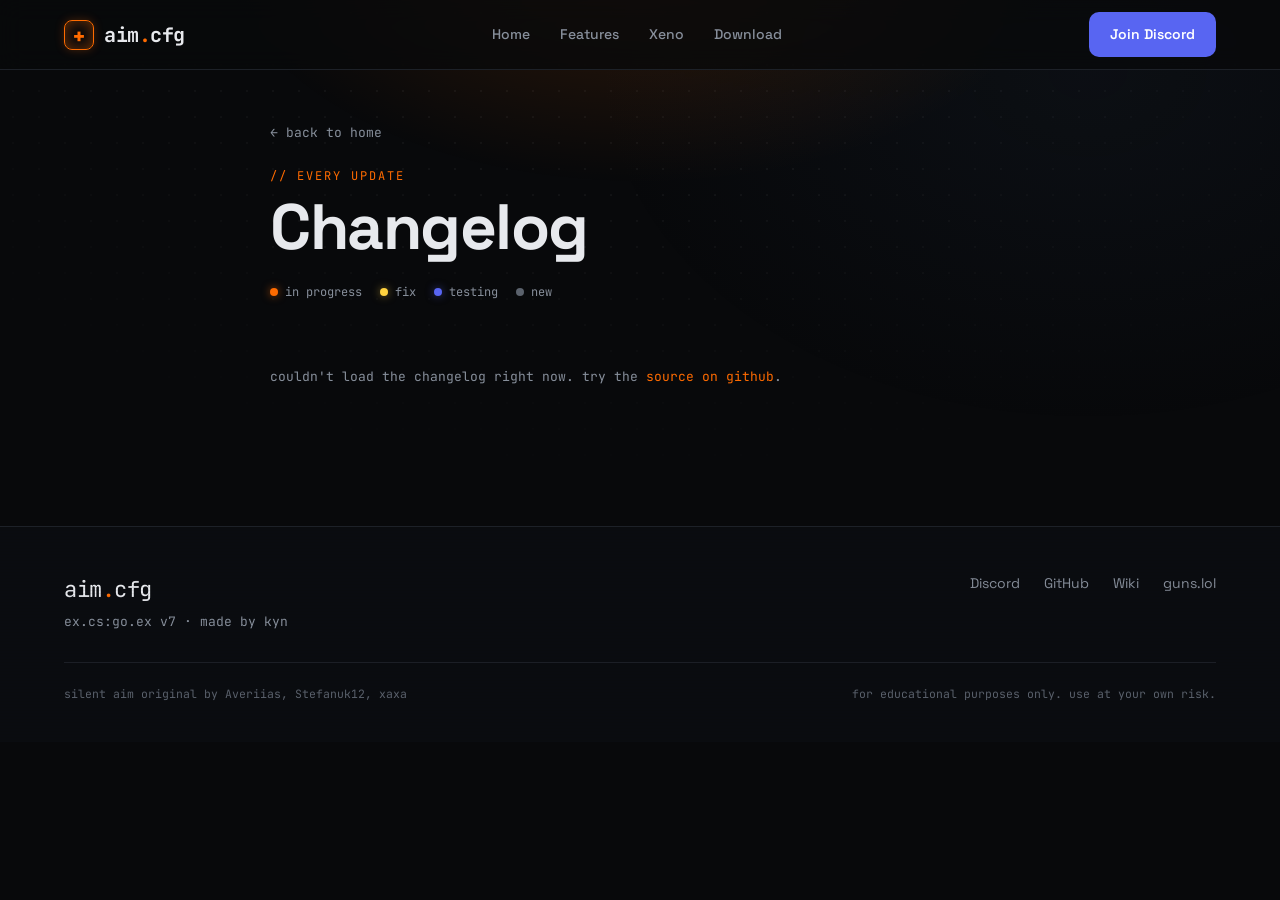
==== changelog.html @ 77efbaec "Add full changelog page pulling from changelog.json" ====
<!DOCTYPE html>
<html lang="en">
<head>
<meta charset="UTF-8">
<meta name="viewport" content="width=device-width, initial-scale=1.0">
<title>aim.cfg — changelog</title>
<meta name="description" content="Full changelog for aim.cfg.">
<link rel="preconnect" href="https://fonts.googleapis.com">
<link rel="preconnect" href="https://fonts.gstatic.com" crossorigin>
<link href="https://fonts.googleapis.com/css2?family=JetBrains+Mono:wght@400;500;700;800&family=Space+Grotesk:wght@500;600;700&display=swap" rel="stylesheet">
<link rel="stylesheet" href="styles.css">
</head>
<body>

<div class="bg-grid"></div>
<div class="bg-scan"></div>
<div class="bg-glow"></div>

<header class="nav scrolled" id="nav">
  <a class="brand" href="index.html">
    <span class="brand-mark">+</span>
    <span class="brand-name">aim<span class="dot">.</span>cfg</span>
  </a>
  <nav class="nav-links">
    <a href="index.html">Home</a>
    <a href="index.html#features">Features</a>
    <a href="index.html#xeno">Xeno</a>
    <a href="index.html#get">Download</a>
  </nav>
  <a class="btn btn-discord" href="https://discord.gg/pjfPGmzbN7" target="_blank" rel="noopener">Join Discord</a>
</header>

<main class="cl-main">
  <a class="cl-back" href="index.html">← back to home</a>
  <div class="sec-label">// every update</div>
  <h1 class="cl-title">Changelog</h1>
  <p class="cl-sub" id="cl-sub">loading...</p>

  <div class="cl-legend">
    <span><i class="d-wip"></i> in progress</span>
    <span><i class="d-fix"></i> fix</span>
    <span><i class="d-test"></i> testing</span>
    <span><i class="d-new"></i> new</span>
  </div>

  <div class="cl-timeline" id="cl-timeline">
    <div class="cl-empty">loading changelog...</div>
  </div>
</main>

<footer class="footer">
  <div class="foot-top">
    <div class="foot-brand">
      <span class="brand-name">aim<span class="dot">.</span>cfg</span>
      <p>ex.cs:go.ex v7 · made by kyn</p>
    </div>
    <div class="foot-links">
      <a href="https://discord.gg/pjfPGmzbN7" target="_blank" rel="noopener">Discord</a>
      <a href="https://github.com/binx-ux/aim.cfg" target="_blank" rel="noopener">GitHub</a>
      <a href="https://github.com/binx-ux/aim.cfg/wiki" target="_blank" rel="noopener">Wiki</a>
      <a href="https://guns.lol/kynvyr_" target="_blank" rel="noopener">guns.lol</a>
    </div>
  </div>
  <div class="foot-credits">
    <span>silent aim original by Averiias, Stefanuk12, xaxa</span>
    <span>for educational purposes only. use at your own risk.</span>
  </div>
</footer>

<script src="changelog.js"></script>
</body>
</html>
---- styles.css ----
/* ===== aim.cfg site — tactical dark ===== */
:root{
  --bg:#08090b;
  --bg2:#0c0e12;
  --card:#101318;
  --card2:#14181e;
  --line:#1d2128;
  --line2:#262b33;
  --txt:#e7e9ed;
  --mut:#878f9b;
  --mut2:#5b626d;
  --ember:#ff6b00;
  --ember-d:#c25400;
  --green:#4ade80;
  --blurple:#5865f2;
  --r:14px;
  --mono:'JetBrains Mono',ui-monospace,monospace;
  --disp:'Space Grotesk',system-ui,sans-serif;
}
*{box-sizing:border-box;margin:0;padding:0}
html{scroll-behavior:smooth}
body{
  background:var(--bg);color:var(--txt);
  font-family:var(--disp);line-height:1.5;
  overflow-x:hidden;-webkit-font-smoothing:antialiased;
}
a{color:inherit;text-decoration:none}

/* ===== backdrop ===== */
.bg-grid,.bg-scan,.bg-glow{position:fixed;inset:0;pointer-events:none;z-index:0}
.bg-grid{
  background-image:radial-gradient(rgba(255,255,255,.045) 1px,transparent 1px);
  background-size:26px 26px;
  mask-image:radial-gradient(ellipse 90% 70% at 50% 0%,#000 30%,transparent 80%);
}
.bg-scan{
  background:repeating-linear-gradient(0deg,rgba(0,0,0,.18) 0 1px,transparent 1px 3px);
  opacity:.35;mix-blend-mode:multiply;
}
.bg-glow{
  background:
    radial-gradient(600px 340px at 50% -6%,rgba(255,107,0,.16),transparent 70%),
    radial-gradient(700px 500px at 85% 8%,rgba(40,60,90,.12),transparent 70%);
}

/* ===== nav ===== */
.nav{
  position:fixed;top:0;left:0;right:0;z-index:50;
  display:flex;align-items:center;justify-content:space-between;
  padding:18px clamp(18px,5vw,64px);
  transition:background .3s,border-color .3s,padding .3s;
  border-bottom:1px solid transparent;
}
.nav.scrolled{
  background:rgba(8,9,11,.78);backdrop-filter:blur(12px);
  border-bottom:1px solid var(--line);padding-top:12px;padding-bottom:12px;
}
.brand{display:flex;align-items:center;gap:10px;font-weight:700;font-size:20px}
.brand-mark{
  font-family:var(--mono);color:var(--ember);font-weight:800;
  display:grid;place-items:center;width:30px;height:30px;
  border:1px solid var(--ember);border-radius:8px;
  box-shadow:0 0 14px rgba(255,107,0,.4) inset, 0 0 10px rgba(255,107,0,.25);
}
.brand-name{font-family:var(--mono);letter-spacing:-.5px}
.brand-name .dot{color:var(--ember)}
.nav-links{display:flex;gap:30px}
.nav-links a{
  font-size:14px;color:var(--mut);font-weight:500;position:relative;
  transition:color .2s;
}
.nav-links a:hover{color:var(--txt)}
.nav-links a::after{
  content:"";position:absolute;left:0;bottom:-6px;height:2px;width:0;
  background:var(--ember);transition:width .25s;
}
.nav-links a:hover::after{width:100%}

/* ===== buttons ===== */
.btn{
  display:inline-flex;align-items:center;gap:9px;
  font-family:var(--disp);font-weight:600;font-size:14px;
  padding:11px 20px;border-radius:10px;cursor:pointer;border:1px solid transparent;
  transition:transform .18s,box-shadow .25s,background .2s,border-color .2s;
}
.btn:active{transform:translateY(1px) scale(.99)}
.btn-discord{background:var(--blurple);color:#fff}
.btn-discord:hover{box-shadow:0 8px 26px rgba(88,101,242,.4);transform:translateY(-2px)}
.btn-primary{
  background:linear-gradient(180deg,#ff7d1a,var(--ember));color:#160a00;font-weight:700;
  box-shadow:0 6px 22px rgba(255,107,0,.28);
}
.btn-primary:hover{transform:translateY(-2px);box-shadow:0 12px 34px rgba(255,107,0,.45)}
.btn-primary .arr{transition:transform .2s}
.btn-primary:hover .arr{transform:translateX(4px)}
.btn-ghost{border:1px solid var(--line2);color:var(--txt);background:rgba(255,255,255,.02)}
.btn-ghost:hover{border-color:var(--ember);color:#fff;transform:translateY(-2px)}
.btn.big{padding:14px 26px;font-size:15px;width:fit-content}

/* ===== hero ===== */
main{position:relative;z-index:1}
.hero{
  min-height:92vh;display:flex;flex-direction:column;align-items:center;justify-content:center;
  text-align:center;padding:120px 20px 60px;
}
.hero-tag{
  font-family:var(--mono);font-size:13px;letter-spacing:3px;text-transform:uppercase;
  color:var(--mut);border:1px solid var(--line);border-radius:30px;padding:7px 16px;
  margin-bottom:26px;background:rgba(255,255,255,.02);
}
.hero-tag span{color:var(--ember)}
.hero-title{
  font-family:var(--mono);font-weight:800;
  font-size:clamp(64px,12vw,168px);line-height:.9;letter-spacing:-4px;
  text-shadow:0 0 60px rgba(0,0,0,.6);
}
.crosshair-dot{
  color:var(--ember);position:relative;display:inline-block;
  text-shadow:0 0 24px rgba(255,107,0,.8);animation:pulse 2.4s ease-in-out infinite;
}
@keyframes pulse{0%,100%{opacity:1}50%{opacity:.55}}
.hero-sub{
  max-width:560px;margin:24px auto 0;color:var(--mut);font-size:17px;
}
.chips{display:flex;flex-wrap:wrap;gap:9px;justify-content:center;margin-top:26px}
.chip{
  font-family:var(--mono);font-size:12px;color:var(--mut);
  border:1px solid var(--line);border-radius:7px;padding:6px 12px;background:rgba(255,255,255,.02);
  transition:.2s;
}
.chip:hover{border-color:var(--ember);color:var(--txt);transform:translateY(-2px)}
.hero-actions{display:flex;gap:14px;margin-top:36px;flex-wrap:wrap;justify-content:center}

.stats{display:flex;align-items:center;gap:28px;margin-top:54px;flex-wrap:wrap;justify-content:center}
.stat{display:flex;flex-direction:column;align-items:center;gap:3px}
.stat b{font-family:var(--mono);font-size:28px;font-weight:800;color:var(--txt)}
.stat span{font-size:12px;color:var(--mut2);text-transform:uppercase;letter-spacing:1.5px}
.stat.live b{color:var(--green);display:flex;align-items:center;gap:8px;font-size:20px;text-transform:uppercase}
.stat.live i{width:9px;height:9px;border-radius:50%;background:var(--green);box-shadow:0 0 10px var(--green);animation:blink 1.6s infinite}
@keyframes blink{0%,100%{opacity:1}50%{opacity:.3}}
.divider{width:1px;height:34px;background:var(--line2)}

/* ===== panel (xeno-like) ===== */
.panel-wrap{padding:20px clamp(16px,5vw,64px) 60px}
.panel{
  max-width:1180px;margin:0 auto;display:grid;grid-template-columns:1.7fr 1fr;gap:0;
  background:linear-gradient(180deg,var(--card),#0c0f14);
  border:1px solid var(--line);border-radius:20px;overflow:hidden;
  box-shadow:0 30px 80px -30px rgba(0,0,0,.8);
}
.panel-main{padding:clamp(22px,3vw,40px);min-width:0}
.panel-side{min-width:0}
.panel-head{display:flex;align-items:center;gap:16px;margin-bottom:30px}
.logo-orb{
  width:60px;height:60px;border-radius:50%;display:grid;place-items:center;
  background:radial-gradient(circle at 35% 30%,#1a1f27,#0a0c10);
  border:1px solid var(--line2);font-family:var(--mono);color:var(--ember);font-size:26px;font-weight:800;
  box-shadow:0 0 20px rgba(255,107,0,.18);
}
.panel-head h2{font-family:var(--mono);font-size:26px;letter-spacing:-1px}
.panel-head .ver{color:var(--ember);font-size:18px}
.release{font-family:var(--mono);font-size:12px;color:var(--mut2);text-transform:uppercase;letter-spacing:1px;margin-top:2px}

.feat-row{display:grid;grid-template-columns:repeat(3,1fr);gap:12px;margin-bottom:26px}
.feat{background:var(--card2);border:1px solid var(--line);border-radius:12px;padding:18px;transition:.22s;min-width:0}
.feat:hover{transform:translateY(-3px);border-color:var(--line2);background:#171b22}
.feat-ico{font-size:22px;color:var(--ember);margin-bottom:10px}
.feat h3{font-size:15px;margin-bottom:4px}
.feat p{font-size:12.5px;color:var(--mut);font-family:var(--mono)}

.loaders{display:flex;flex-direction:column;gap:14px;margin-bottom:24px}
.loader-label{font-family:var(--mono);font-size:12px;color:var(--mut);margin-bottom:7px;text-transform:uppercase;letter-spacing:.5px}
.loader-label span{color:var(--green);font-weight:700}
.loader-label .warn{color:var(--ember)}
.code{
  display:flex;align-items:center;gap:10px;background:#070809;border:1px solid var(--line);
  border-radius:10px;padding:12px 12px 12px 14px;
}
.code code{
  font-family:var(--mono);font-size:12.5px;color:#c8d0da;white-space:nowrap;overflow:hidden;
  text-overflow:ellipsis;flex:1;min-width:0;
}
.copy{
  font-family:var(--mono);font-size:12px;font-weight:700;cursor:pointer;
  background:var(--card2);color:var(--txt);border:1px solid var(--line2);
  border-radius:7px;padding:7px 13px;transition:.18s;flex-shrink:0;
}
.copy:hover{border-color:var(--ember);color:var(--ember)}
.copy.done{background:var(--ember);color:#160a00;border-color:var(--ember)}

/* updates side */
.panel-side{background:#0a0c10;border-left:1px solid var(--line);padding:clamp(22px,3vw,32px) 22px;display:flex;flex-direction:column}
.side-head{font-family:var(--mono);font-size:14px;font-weight:700;display:flex;align-items:center;gap:8px;margin-bottom:18px}
.side-head .spark{color:var(--ember)}
.side-ver{margin-left:auto;font-style:normal;font-family:var(--mono);font-size:11px;font-weight:700;
  color:var(--ember);border:1px solid rgba(255,107,0,.4);border-radius:6px;padding:2px 8px}
.updates{display:flex;flex-direction:column;gap:9px;overflow-y:auto;max-height:380px;padding-right:6px}
.updates::-webkit-scrollbar{width:5px}
.updates::-webkit-scrollbar-thumb{background:var(--line2);border-radius:3px}
.update{
  font-family:var(--mono);font-size:12.5px;color:var(--mut);
  background:var(--card2);border:1px solid var(--line);border-radius:9px;
  padding:12px 13px;display:flex;align-items:flex-start;gap:9px;transition:.2s;
}
.update:hover{border-color:var(--line2);color:var(--txt);transform:translateX(3px)}
.update i{width:7px;height:7px;border-radius:50%;background:var(--mut2);margin-top:5px;flex-shrink:0}
.update.wip i{background:var(--ember);box-shadow:0 0 8px rgba(255,107,0,.6)}
.update.fix i{background:#ffd23f;box-shadow:0 0 8px rgba(255,210,63,.5)}
.update.test i{background:var(--blurple);box-shadow:0 0 8px rgba(88,101,242,.5)}

/* ===== sections ===== */
.section{max-width:1180px;margin:0 auto;padding:70px clamp(16px,5vw,64px)}
.sec-label{font-family:var(--mono);font-size:12px;color:var(--ember);text-transform:uppercase;letter-spacing:2px;margin-bottom:10px}
.sec-title{font-size:clamp(30px,5vw,46px);font-weight:700;letter-spacing:-1px;margin-bottom:34px}

.grid{display:grid;grid-template-columns:repeat(3,1fr);gap:14px}
.card{
  background:var(--card);border:1px solid var(--line);border-radius:var(--r);padding:24px;
  transition:transform .25s,border-color .25s,background .25s;position:relative;overflow:hidden;
}
.card::before{
  content:"";position:absolute;inset:0;
  background:radial-gradient(220px 120px at var(--mx,50%) var(--my,0%),rgba(255,107,0,.1),transparent 70%);
  opacity:0;transition:opacity .3s;
}
.card:hover::before{opacity:1}
.card:hover{transform:translateY(-5px);border-color:var(--line2);background:var(--card2)}
.card h3{font-family:var(--mono);font-size:17px;margin-bottom:8px;display:flex;align-items:center;gap:8px}
.card p{font-size:14px;color:var(--mut)}
.badge{font-family:var(--mono);font-size:10px;color:var(--ember);border:1px solid var(--ember);border-radius:5px;padding:2px 7px;letter-spacing:1px}

/* games table */
.table{border:1px solid var(--line);border-radius:var(--r);overflow:hidden;background:var(--card)}
.trow{display:grid;grid-template-columns:1.4fr .8fr 1.3fr;gap:14px;padding:16px 22px;border-bottom:1px solid var(--line);font-size:14px;align-items:center;transition:background .2s}
.trow:last-child{border-bottom:none}
.trow:not(.thead):hover{background:var(--card2)}
.thead{font-family:var(--mono);font-size:12px;text-transform:uppercase;letter-spacing:1px;color:var(--mut2);background:#0a0c10}
.tag-in,.tag-ext{font-family:var(--mono);font-size:11px;padding:4px 9px;border-radius:6px;width:fit-content}
.tag-in{background:rgba(74,222,128,.1);color:var(--green);border:1px solid rgba(74,222,128,.25)}
.tag-ext{background:rgba(255,107,0,.1);color:var(--ember);border:1px solid rgba(255,107,0,.25)}
.trow span:last-child{color:var(--mut);font-family:var(--mono);font-size:12.5px}

/* executors */
.exec-grid{display:grid;grid-template-columns:repeat(2,1fr);gap:12px}
.exec{
  display:grid;grid-template-columns:120px 1fr 56px;align-items:center;gap:16px;
  background:var(--card);border:1px solid var(--line);border-radius:11px;padding:15px 20px;transition:.22s;
}
.exec:hover{border-color:var(--line2);transform:translateY(-2px)}
.exec b{font-family:var(--mono);font-size:14px}
.exec .bar{height:6px;background:#0a0c10;border-radius:4px;overflow:hidden;border:1px solid var(--line)}
.exec .bar i{display:block;height:100%;width:0;background:linear-gradient(90deg,var(--ember-d),var(--ember));border-radius:4px;transition:width 1s cubic-bezier(.2,.8,.2,1)}
.exec.in-view .bar i{width:var(--w)}
.exec em{font-family:var(--mono);font-size:12px;color:var(--mut);text-align:right;font-style:normal}
.exec.dead b,.exec.dead em{color:#e06b6b}
.exec.dead .bar i{background:#7a2c2c}
/* xeno download card */
.xeno-card{
  position:relative;overflow:hidden;
  background:linear-gradient(180deg,var(--card),#0b0d11);
  border:1px solid var(--line);border-radius:20px;padding:clamp(24px,3vw,40px);
  box-shadow:0 30px 80px -30px rgba(0,0,0,.8);
}
.xeno-glow{position:absolute;top:-40%;right:-10%;width:480px;height:480px;
  background:radial-gradient(circle,rgba(255,107,0,.12),transparent 65%);pointer-events:none}
.xeno-top{display:flex;align-items:center;gap:22px;position:relative}
.xeno-orb{
  width:74px;height:74px;flex-shrink:0;border-radius:50%;display:grid;place-items:center;color:var(--ember);
  background:radial-gradient(circle at 35% 30%,#1a1f27,#0a0c10);border:1px solid var(--line2);
  box-shadow:0 0 26px rgba(255,107,0,.22);
}
.xeno-head{flex:1;min-width:0}
.xeno-head h3{font-family:var(--mono);font-size:24px;letter-spacing:-.5px}
.xeno-ver{color:var(--ember)}
.xeno-rel{font-family:var(--mono);font-size:11.5px;color:var(--mut2);text-transform:uppercase;letter-spacing:1px;margin:3px 0 8px}
.xeno-head p{color:var(--mut);font-size:14px;max-width:460px}
.xeno-size{text-align:right;flex-shrink:0}
.xeno-size b{display:block;font-family:var(--mono);font-size:20px;color:var(--txt)}
.xeno-size span{font-family:var(--mono);font-size:11px;color:var(--mut2);text-transform:uppercase;letter-spacing:1px}

.xeno-feats{display:grid;grid-template-columns:repeat(3,1fr);gap:12px;margin:26px 0;position:relative}
.xf{display:flex;align-items:center;gap:12px;background:var(--card2);border:1px solid var(--line);border-radius:12px;padding:15px 16px;transition:.2s}
.xf:hover{border-color:var(--line2);transform:translateY(-2px)}
.xf-ico{font-size:20px;color:var(--ember)}
.xf b{font-size:14px;font-family:var(--mono)}
.xf em{display:block;font-style:normal;font-size:12px;color:var(--mut);margin-top:2px}

.xeno-actions{display:flex;gap:12px;flex-wrap:wrap;position:relative}
.xeno-disc{margin-top:18px;font-family:var(--mono);font-size:11.5px;color:var(--mut2);position:relative}

@media(max-width:720px){
  .xeno-top{flex-wrap:wrap}
  .xeno-size{text-align:left}
  .xeno-feats{grid-template-columns:1fr}
}

/* guns.lol card */
.gl-card{
  display:block;max-width:520px;margin:0 auto;position:relative;overflow:hidden;
  background:linear-gradient(180deg,var(--card),#0b0d11);border:1px solid var(--line);
  border-radius:20px;transition:transform .3s,border-color .3s,box-shadow .3s;
  box-shadow:0 24px 60px -28px rgba(0,0,0,.8);
}
.gl-card:hover{transform:translateY(-5px);border-color:var(--line2);box-shadow:0 34px 80px -28px rgba(255,107,0,.25)}
.gl-banner{height:150px;position:relative;overflow:hidden;background:linear-gradient(180deg,#15171d,#0d0f13)}
.gl-video{position:absolute;inset:0;width:100%;height:100%;object-fit:cover;display:block}
.gl-banner-fade{position:absolute;inset:0;background:linear-gradient(180deg,rgba(11,13,17,.05) 40%,rgba(11,13,17,.55) 80%,#0b0d11 100%)}
.gl-body{padding:0 26px 26px;position:relative}
.gl-avatar{
  width:92px;height:92px;border-radius:50%;margin-top:-46px;position:relative;
  border:3px solid #0b0d11;background:#0b0d11;overflow:hidden;
}
.gl-avatar img{width:100%;height:100%;object-fit:cover;display:block}
.gl-avatar-fallback{
  display:none;width:100%;height:100%;place-items:center;
  font-family:var(--mono);font-weight:800;font-size:40px;color:var(--ember);
  background:radial-gradient(circle at 35% 30%,#1a1f27,#0a0c10);
}
.gl-name{display:flex;align-items:baseline;gap:10px;margin-top:14px;flex-wrap:wrap}
.gl-name h3{font-size:24px;font-family:var(--mono);letter-spacing:-.5px}
.gl-handle{font-family:var(--mono);font-size:13px;color:var(--ember)}
.gl-bio{color:var(--mut);font-size:14px;margin-top:8px}
.gl-socials{display:flex;flex-wrap:wrap;gap:8px;margin-top:16px}
.gl-chip{font-family:var(--mono);font-size:11.5px;color:var(--mut);border:1px solid var(--line);
  border-radius:7px;padding:6px 11px;background:rgba(255,255,255,.02);transition:.2s;cursor:pointer}
.gl-chip:hover{border-color:var(--ember);color:var(--ember);transform:translateY(-2px)}
.gl-cta{
  margin-top:20px;display:flex;align-items:center;justify-content:center;gap:9px;
  font-family:var(--disp);font-weight:700;font-size:14px;color:#160a00;
  background:linear-gradient(180deg,#ff7d1a,var(--ember));border-radius:11px;padding:13px;
  box-shadow:0 6px 22px rgba(255,107,0,.25);transition:.2s;
}
.gl-cta span{transition:transform .2s}
.gl-card:hover .gl-cta span{transform:translateX(4px)}
.gl-note{text-align:center;margin-top:18px;font-family:var(--mono);font-size:12.5px;color:var(--mut2)}
.gl-note a{color:var(--ember)}

/* full changelog page */
.cl-main{max-width:820px;margin:0 auto;padding:120px clamp(16px,5vw,40px) 60px;position:relative;z-index:1}
.cl-back{font-family:var(--mono);font-size:13px;color:var(--mut);transition:.2s;display:inline-block;margin-bottom:24px}
.cl-back:hover{color:var(--ember)}
.cl-title{font-size:clamp(38px,7vw,64px);font-weight:700;letter-spacing:-1.5px;line-height:1}
.cl-sub{font-family:var(--mono);font-size:13px;color:var(--mut2);margin-top:12px}
.cl-legend{display:flex;flex-wrap:wrap;gap:18px;margin:24px 0 36px;font-family:var(--mono);font-size:12px;color:var(--mut)}
.cl-legend span{display:flex;align-items:center;gap:7px}
.cl-legend i{width:8px;height:8px;border-radius:50%}
.d-wip{background:var(--ember);box-shadow:0 0 8px rgba(255,107,0,.6)}
.d-fix{background:#ffd23f;box-shadow:0 0 8px rgba(255,210,63,.5)}
.d-test{background:var(--blurple);box-shadow:0 0 8px rgba(88,101,242,.5)}
.d-new{background:var(--mut2)}

.cl-release{margin-bottom:38px}
.cl-rel-head{display:flex;align-items:baseline;gap:14px;margin-bottom:16px;padding-bottom:12px;border-bottom:1px solid var(--line)}
.cl-rel-head h2{font-family:var(--mono);font-size:22px;color:var(--ember);letter-spacing:-.5px}
.cl-date{font-family:var(--mono);font-size:12px;color:var(--mut2);text-transform:uppercase;letter-spacing:1px}
.cl-list{display:flex;flex-direction:column;gap:10px;position:relative;padding-left:22px}
.cl-list::before{content:"";position:absolute;left:3px;top:6px;bottom:6px;width:1px;background:var(--line2)}
.cl-row{
  display:flex;align-items:center;gap:12px;background:var(--card);border:1px solid var(--line);
  border-radius:11px;padding:14px 16px;position:relative;transition:.2s;
}
.cl-row:hover{border-color:var(--line2);transform:translateX(3px)}
.cl-row>i{position:absolute;left:-22px;width:9px;height:9px;border-radius:50%;background:var(--mut2);border:2px solid var(--bg)}
.cl-row.wip>i{background:var(--ember);box-shadow:0 0 8px rgba(255,107,0,.6)}
.cl-row.fix>i{background:#ffd23f;box-shadow:0 0 8px rgba(255,210,63,.5)}
.cl-row.test>i{background:var(--blurple);box-shadow:0 0 8px rgba(88,101,242,.5)}
.cl-row>span{flex:1;font-size:14px;color:var(--txt)}
.cl-tag{font-style:normal;font-family:var(--mono);font-size:10px;text-transform:uppercase;letter-spacing:1px;
  color:var(--mut2);border:1px solid var(--line2);border-radius:5px;padding:3px 8px}
.cl-row.wip .cl-tag{color:var(--ember);border-color:rgba(255,107,0,.4)}
.cl-row.fix .cl-tag{color:#ffd23f;border-color:rgba(255,210,63,.35)}
.cl-row.test .cl-tag{color:var(--blurple);border-color:rgba(88,101,242,.4)}
.cl-empty{font-family:var(--mono);font-size:13px;color:var(--mut);padding:30px 0}
.cl-empty a{color:var(--ember)}

/* link to full changelog from panel */
.side-foot{margin-top:14px;padding-top:14px;border-top:1px solid var(--line)}
.side-foot a{font-family:var(--mono);font-size:12px;color:var(--mut);display:flex;align-items:center;gap:6px;transition:.2s}
.side-foot a:hover{color:var(--ember)}
.side-foot a span{transition:transform .2s}
.side-foot a:hover span{transform:translateX(3px)}

/* footer */
.footer{border-top:1px solid var(--line);margin-top:50px;padding:46px clamp(16px,5vw,64px) 40px;background:#0a0c10}
.foot-top{max-width:1180px;margin:0 auto;display:flex;justify-content:space-between;align-items:flex-start;gap:24px;flex-wrap:wrap}
.foot-brand .brand-name{font-family:var(--mono);font-size:22px}
.foot-brand p{color:var(--mut);font-size:13px;margin-top:6px;font-family:var(--mono)}
.foot-links{display:flex;gap:24px;flex-wrap:wrap}
.foot-links a{color:var(--mut);font-size:14px;transition:.2s}
.foot-links a:hover{color:var(--ember)}
.foot-credits{max-width:1180px;margin:30px auto 0;padding-top:22px;border-top:1px solid var(--line);display:flex;justify-content:space-between;gap:14px;flex-wrap:wrap}
.foot-credits span{font-family:var(--mono);font-size:11.5px;color:var(--mut2)}

/* toast */
.toast{
  position:fixed;bottom:28px;left:50%;transform:translateX(-50%) translateY(30px);
  background:var(--ember);color:#160a00;font-family:var(--mono);font-weight:700;font-size:13px;
  padding:11px 20px;border-radius:10px;opacity:0;pointer-events:none;transition:.3s;z-index:90;
  box-shadow:0 10px 30px rgba(255,107,0,.4);
}
.toast.show{opacity:1;transform:translateX(-50%) translateY(0)}

/* reveal */
.reveal{opacity:0;transform:translateY(26px);transition:opacity .7s,transform .7s}
.reveal.in-view{opacity:1;transform:none}

/* responsive */
@media(max-width:860px){
  .nav-links{display:none}
  .panel{grid-template-columns:1fr}
  .panel-side{border-left:none;border-top:1px solid var(--line)}
  .grid{grid-template-columns:1fr 1fr}
  .feat-row{grid-template-columns:1fr}
  .exec-grid{grid-template-columns:1fr}
  .trow{grid-template-columns:1fr;gap:6px}
  .trow span:last-child,.thead{display:none}
  .foot-credits{flex-direction:column}
}
@media(max-width:520px){
  .grid{grid-template-columns:1fr}
  .stats{gap:18px}
  .divider{display:none}
}
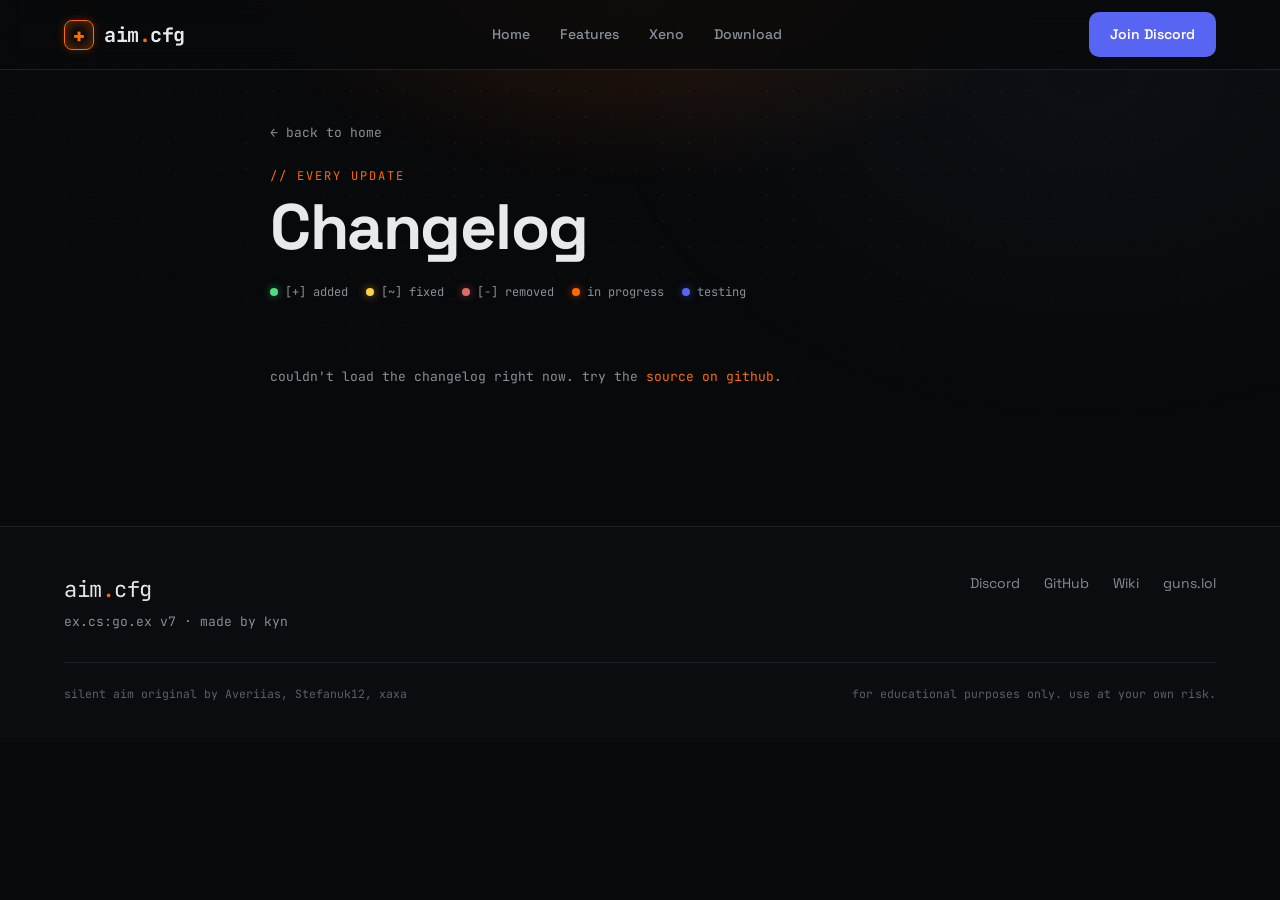
==== commit d4821dcb: "Support added/removed/changed types with symbols in changelog" ====
--- a/changelog.html
+++ b/changelog.html
@@ -37,10 +37,11 @@
   <p class="cl-sub" id="cl-sub">loading...</p>
 
   <div class="cl-legend">
+    <span><i class="d-added"></i> [+] added</span>
+    <span><i class="d-fix"></i> [~] fixed</span>
+    <span><i class="d-removed"></i> [-] removed</span>
     <span><i class="d-wip"></i> in progress</span>
-    <span><i class="d-fix"></i> fix</span>
     <span><i class="d-test"></i> testing</span>
-    <span><i class="d-new"></i> new</span>
   </div>
 
   <div class="cl-timeline" id="cl-timeline">
--- a/styles.css
+++ b/styles.css
@@ -207,6 +207,9 @@
 .update.wip i{background:var(--ember);box-shadow:0 0 8px rgba(255,107,0,.6)}
 .update.fix i{background:#ffd23f;box-shadow:0 0 8px rgba(255,210,63,.5)}
 .update.test i{background:var(--blurple);box-shadow:0 0 8px rgba(88,101,242,.5)}
+.update.added i{background:var(--green);box-shadow:0 0 8px rgba(74,222,128,.5)}
+.update.removed i{background:#e06b6b;box-shadow:0 0 8px rgba(224,107,107,.5)}
+.update.changed i{background:var(--blurple);box-shadow:0 0 8px rgba(88,101,242,.5)}
 
 /* ===== sections ===== */
 .section{max-width:1180px;margin:0 auto;padding:70px clamp(16px,5vw,64px)}
@@ -348,6 +351,8 @@
 .d-fix{background:#ffd23f;box-shadow:0 0 8px rgba(255,210,63,.5)}
 .d-test{background:var(--blurple);box-shadow:0 0 8px rgba(88,101,242,.5)}
 .d-new{background:var(--mut2)}
+.d-added{background:var(--green);box-shadow:0 0 8px rgba(74,222,128,.5)}
+.d-removed{background:#e06b6b;box-shadow:0 0 8px rgba(224,107,107,.5)}
 
 .cl-release{margin-bottom:38px}
 .cl-rel-head{display:flex;align-items:baseline;gap:14px;margin-bottom:16px;padding-bottom:12px;border-bottom:1px solid var(--line)}
@@ -364,12 +369,18 @@
 .cl-row.wip>i{background:var(--ember);box-shadow:0 0 8px rgba(255,107,0,.6)}
 .cl-row.fix>i{background:#ffd23f;box-shadow:0 0 8px rgba(255,210,63,.5)}
 .cl-row.test>i{background:var(--blurple);box-shadow:0 0 8px rgba(88,101,242,.5)}
+.cl-row.added>i{background:var(--green);box-shadow:0 0 8px rgba(74,222,128,.5)}
+.cl-row.removed>i{background:#e06b6b;box-shadow:0 0 8px rgba(224,107,107,.5)}
+.cl-row.changed>i{background:var(--blurple);box-shadow:0 0 8px rgba(88,101,242,.5)}
 .cl-row>span{flex:1;font-size:14px;color:var(--txt)}
 .cl-tag{font-style:normal;font-family:var(--mono);font-size:10px;text-transform:uppercase;letter-spacing:1px;
   color:var(--mut2);border:1px solid var(--line2);border-radius:5px;padding:3px 8px}
 .cl-row.wip .cl-tag{color:var(--ember);border-color:rgba(255,107,0,.4)}
 .cl-row.fix .cl-tag{color:#ffd23f;border-color:rgba(255,210,63,.35)}
 .cl-row.test .cl-tag{color:var(--blurple);border-color:rgba(88,101,242,.4)}
+.cl-row.added .cl-tag{color:var(--green);border-color:rgba(74,222,128,.35)}
+.cl-row.removed .cl-tag{color:#e06b6b;border-color:rgba(224,107,107,.4)}
+.cl-row.changed .cl-tag{color:var(--blurple);border-color:rgba(88,101,242,.4)}
 .cl-empty{font-family:var(--mono);font-size:13px;color:var(--mut);padding:30px 0}
 .cl-empty a{color:var(--ember)}
 
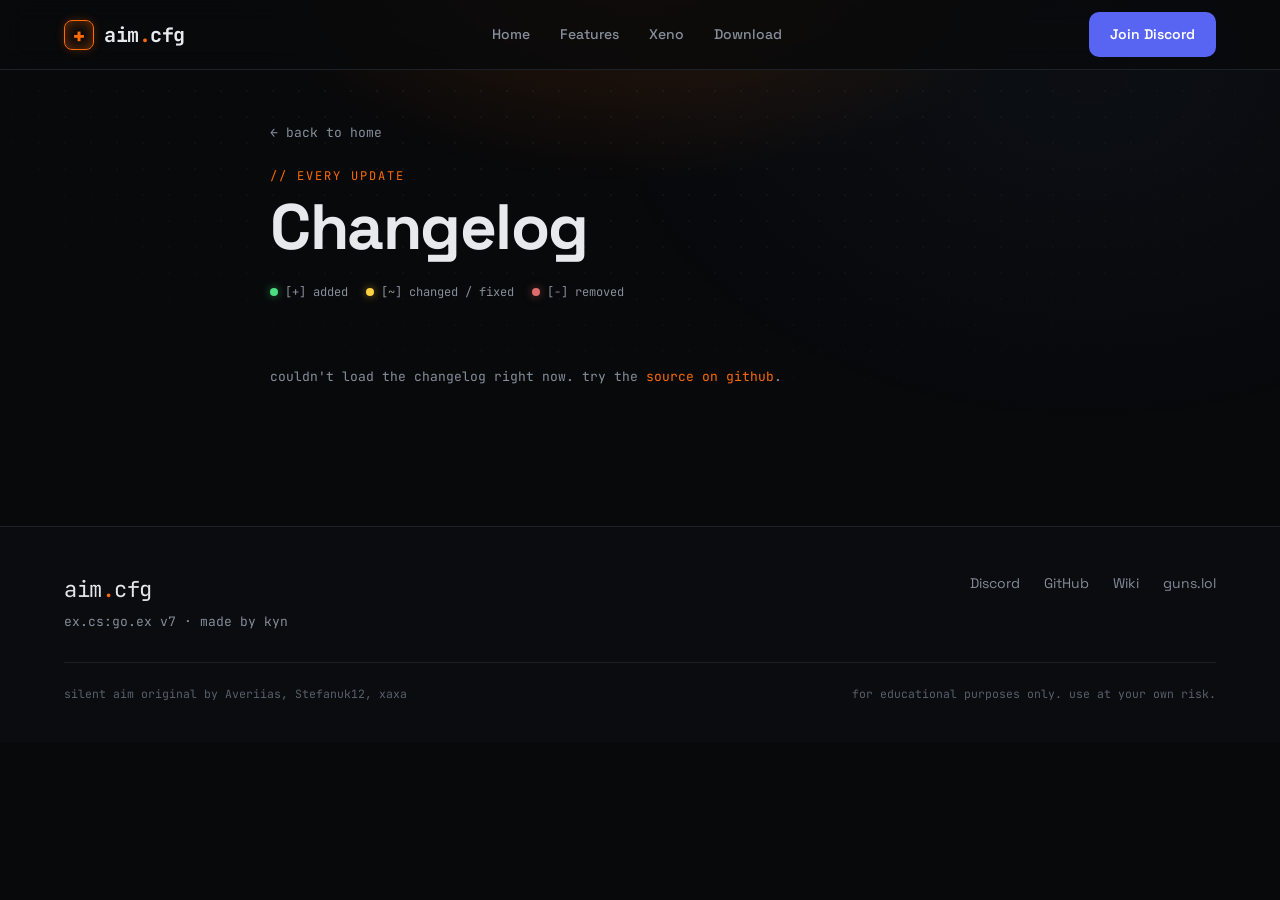
==== commit 4968330f: "Support new changelog format (script/author/changelog with +/~/- types)" ====
--- a/changelog.html
+++ b/changelog.html
@@ -38,10 +38,8 @@
 
   <div class="cl-legend">
     <span><i class="d-added"></i> [+] added</span>
-    <span><i class="d-fix"></i> [~] fixed</span>
+    <span><i class="d-fix"></i> [~] changed / fixed</span>
     <span><i class="d-removed"></i> [-] removed</span>
-    <span><i class="d-wip"></i> in progress</span>
-    <span><i class="d-test"></i> testing</span>
   </div>
 
   <div class="cl-timeline" id="cl-timeline">
--- a/styles.css
+++ b/styles.css
@@ -209,7 +209,7 @@
 .update.test i{background:var(--blurple);box-shadow:0 0 8px rgba(88,101,242,.5)}
 .update.added i{background:var(--green);box-shadow:0 0 8px rgba(74,222,128,.5)}
 .update.removed i{background:#e06b6b;box-shadow:0 0 8px rgba(224,107,107,.5)}
-.update.changed i{background:var(--blurple);box-shadow:0 0 8px rgba(88,101,242,.5)}
+.update.changed i{background:#ffd23f;box-shadow:0 0 8px rgba(255,210,63,.5)}
 
 /* ===== sections ===== */
 .section{max-width:1180px;margin:0 auto;padding:70px clamp(16px,5vw,64px)}
@@ -371,7 +371,7 @@
 .cl-row.test>i{background:var(--blurple);box-shadow:0 0 8px rgba(88,101,242,.5)}
 .cl-row.added>i{background:var(--green);box-shadow:0 0 8px rgba(74,222,128,.5)}
 .cl-row.removed>i{background:#e06b6b;box-shadow:0 0 8px rgba(224,107,107,.5)}
-.cl-row.changed>i{background:var(--blurple);box-shadow:0 0 8px rgba(88,101,242,.5)}
+.cl-row.changed>i{background:#ffd23f;box-shadow:0 0 8px rgba(255,210,63,.5)}
 .cl-row>span{flex:1;font-size:14px;color:var(--txt)}
 .cl-tag{font-style:normal;font-family:var(--mono);font-size:10px;text-transform:uppercase;letter-spacing:1px;
   color:var(--mut2);border:1px solid var(--line2);border-radius:5px;padding:3px 8px}
@@ -380,7 +380,7 @@
 .cl-row.test .cl-tag{color:var(--blurple);border-color:rgba(88,101,242,.4)}
 .cl-row.added .cl-tag{color:var(--green);border-color:rgba(74,222,128,.35)}
 .cl-row.removed .cl-tag{color:#e06b6b;border-color:rgba(224,107,107,.4)}
-.cl-row.changed .cl-tag{color:var(--blurple);border-color:rgba(88,101,242,.4)}
+.cl-row.changed .cl-tag{color:#ffd23f;border-color:rgba(255,210,63,.35)}
 .cl-empty{font-family:var(--mono);font-size:13px;color:var(--mut);padding:30px 0}
 .cl-empty a{color:var(--ember)}
 
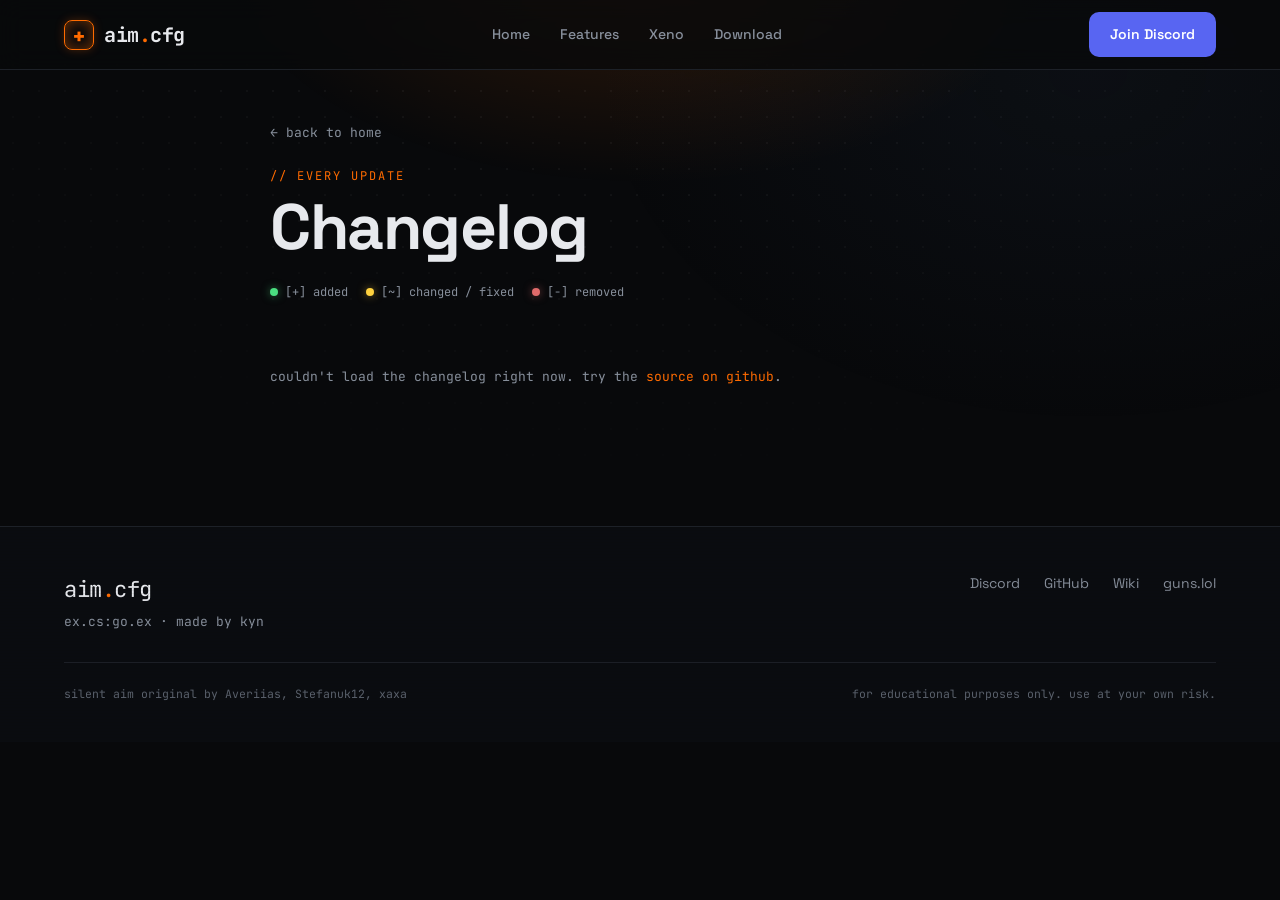
==== commit 165614df: "Add splash screen with guns.lol video, remove v7, brand logos on social links" ====
--- a/changelog.html
+++ b/changelog.html
@@ -51,7 +51,7 @@
   <div class="foot-top">
     <div class="foot-brand">
       <span class="brand-name">aim<span class="dot">.</span>cfg</span>
-      <p>ex.cs:go.ex v7 · made by kyn</p>
+      <p>ex.cs:go.ex · made by kyn</p>
     </div>
     <div class="foot-links">
       <a href="https://discord.gg/pjfPGmzbN7" target="_blank" rel="noopener">Discord</a>
--- a/styles.css
+++ b/styles.css
@@ -26,6 +26,34 @@
 }
 a{color:inherit;text-decoration:none}
 
+/* ===== splash / loading screen ===== */
+.splash{
+  position:fixed;inset:0;z-index:9999;display:grid;place-items:center;
+  background:#06070a;overflow:hidden;transition:opacity .6s ease;
+}
+.splash.hide{opacity:0;pointer-events:none}
+.splash-video{position:absolute;inset:0;width:100%;height:100%;object-fit:cover;opacity:.45;filter:saturate(1.1)}
+.splash-overlay{position:absolute;inset:0;
+  background:radial-gradient(circle at 50% 45%,rgba(6,7,10,.3),rgba(6,7,10,.85) 70%,#06070a),
+  linear-gradient(180deg,rgba(255,107,0,.05),transparent 40%)}
+.splash-grid{position:absolute;inset:0;opacity:.5;
+  background-image:radial-gradient(rgba(255,255,255,.05) 1px,transparent 1px);background-size:24px 24px;
+  mask-image:radial-gradient(ellipse 60% 60% at 50% 50%,#000,transparent 75%)}
+.splash-content{position:relative;text-align:center;display:flex;flex-direction:column;align-items:center}
+.splash-leaf{font-size:58px;line-height:1;filter:drop-shadow(0 0 24px rgba(120,220,140,.55));
+  animation:leafFloat 3s ease-in-out infinite}
+@keyframes leafFloat{0%,100%{transform:translateY(0) rotate(-4deg)}50%{transform:translateY(-10px) rotate(4deg)}}
+.splash-title{font-family:var(--mono);font-weight:800;font-size:clamp(40px,9vw,72px);letter-spacing:-2px;
+  color:#fff;margin-top:14px;text-shadow:0 0 40px rgba(0,0,0,.6)}
+.splash-title span{color:var(--ember);animation:pulse 2s ease-in-out infinite}
+.splash-sub{font-family:var(--mono);font-size:12px;letter-spacing:4px;text-transform:uppercase;
+  color:var(--mut);margin-top:6px}
+.splash-bar{width:170px;height:3px;border-radius:3px;background:rgba(255,255,255,.08);margin-top:26px;overflow:hidden}
+.splash-bar i{display:block;height:100%;width:40%;border-radius:3px;
+  background:linear-gradient(90deg,transparent,var(--ember),transparent);
+  animation:loadSlide 1.1s ease-in-out infinite}
+@keyframes loadSlide{0%{transform:translateX(-120%)}100%{transform:translateX(330%)}}
+
 /* ===== backdrop ===== */
 .bg-grid,.bg-scan,.bg-glow{position:fixed;inset:0;pointer-events:none;z-index:0}
 .bg-grid{
@@ -103,6 +131,23 @@
   min-height:92vh;display:flex;flex-direction:column;align-items:center;justify-content:center;
   text-align:center;padding:120px 20px 60px;
 }
+.notice{
+  display:flex;align-items:center;gap:13px;max-width:600px;margin:0 0 30px;
+  background:linear-gradient(180deg,rgba(255,107,0,.1),rgba(255,107,0,.04));
+  border:1px solid rgba(255,107,0,.35);border-radius:12px;padding:13px 14px 13px 16px;
+  text-align:left;
+}
+.notice-ico{
+  flex-shrink:0;width:24px;height:24px;border-radius:50%;display:grid;place-items:center;
+  background:var(--ember);color:#160a00;font-family:var(--mono);font-weight:800;font-size:15px;
+}
+.notice p{font-family:var(--mono);font-size:12.5px;line-height:1.55;color:#ffd9b8;margin:0}
+.notice-x{
+  flex-shrink:0;background:none;border:none;color:var(--mut);font-size:20px;line-height:1;
+  cursor:pointer;padding:2px 4px;transition:color .2s;
+}
+.notice-x:hover{color:var(--txt)}
+.notice.hidden{display:none}
 .hero-tag{
   font-family:var(--mono);font-size:13px;letter-spacing:3px;text-transform:uppercase;
   color:var(--mut);border:1px solid var(--line);border-radius:30px;padding:7px 16px;
@@ -232,6 +277,31 @@
 .card p{font-size:14px;color:var(--mut)}
 .badge{font-family:var(--mono);font-size:10px;color:var(--ember);border:1px solid var(--ember);border-radius:5px;padding:2px 7px;letter-spacing:1px}
 
+/* feature cards (real script capabilities) */
+.fgrid{display:grid;grid-template-columns:repeat(3,1fr);gap:14px}
+.fcard{
+  background:var(--card);border:1px solid var(--line);border-radius:var(--r);padding:20px 22px;
+  transition:transform .25s,border-color .25s,background .25s;position:relative;overflow:hidden;
+}
+.fcard::before{content:"";position:absolute;inset:0 auto auto 0;width:100%;height:2px;
+  background:linear-gradient(90deg,var(--ember),transparent);opacity:0;transition:opacity .3s}
+.fcard:hover::before{opacity:1}
+.fcard:hover{transform:translateY(-4px);border-color:var(--line2);background:var(--card2)}
+.fcard.wide{grid-column:span 2}
+.fcard-head{display:flex;align-items:center;gap:11px;margin-bottom:14px}
+.fcard-ico{font-size:18px;color:var(--ember);width:30px;height:30px;display:grid;place-items:center;
+  background:rgba(255,107,0,.08);border:1px solid rgba(255,107,0,.25);border-radius:8px;flex-shrink:0}
+.fcard-head h3{font-family:var(--mono);font-size:16px;letter-spacing:-.3px;display:flex;align-items:center;gap:8px}
+.fcard-list{list-style:none;display:flex;flex-direction:column;gap:7px}
+.fcard-list.cols{display:grid;grid-template-columns:1fr 1fr;gap:7px 18px}
+.fcard-list li{font-family:var(--mono);font-size:12.5px;color:var(--mut);line-height:1.4;padding-left:14px;position:relative}
+.fcard-list li::before{content:"›";position:absolute;left:0;color:var(--ember);font-weight:700}
+.ftag{font-family:var(--mono);font-size:9px;text-transform:uppercase;letter-spacing:.5px;color:var(--mut2);
+  border:1px solid var(--line2);border-radius:4px;padding:1px 6px;vertical-align:middle}
+.ftag.new{color:var(--green);border-color:rgba(74,222,128,.4)}
+@media(max-width:860px){.fgrid{grid-template-columns:1fr 1fr}.fcard.wide{grid-column:span 2}}
+@media(max-width:560px){.fgrid{grid-template-columns:1fr}.fcard.wide{grid-column:span 1}.fcard-list.cols{grid-template-columns:1fr}}
+
 /* games table */
 .table{border:1px solid var(--line);border-radius:var(--r);overflow:hidden;background:var(--card)}
 .trow{display:grid;grid-template-columns:1.4fr .8fr 1.3fr;gap:14px;padding:16px 22px;border-bottom:1px solid var(--line);font-size:14px;align-items:center;transition:background .2s}
@@ -244,18 +314,36 @@
 .trow span:last-child{color:var(--mut);font-family:var(--mono);font-size:12.5px}
 
 /* executors */
+.exec-status-bar{display:flex;align-items:center;gap:9px;margin-bottom:18px;font-family:var(--mono);font-size:12.5px;color:var(--mut)}
+.exec-status-bar a{color:var(--ember)}
+.exec-status-bar .live-dot{width:8px;height:8px;border-radius:50%;background:var(--green);box-shadow:0 0 8px var(--green);animation:blink 1.6s infinite}
+.exec-updated{margin-left:auto;color:var(--mut2);font-size:11.5px}
 .exec-grid{display:grid;grid-template-columns:repeat(2,1fr);gap:12px}
 .exec{
-  display:grid;grid-template-columns:120px 1fr 56px;align-items:center;gap:16px;
-  background:var(--card);border:1px solid var(--line);border-radius:11px;padding:15px 20px;transition:.22s;
+  display:grid;grid-template-columns:minmax(108px,auto) 1fr auto;align-items:center;gap:14px;
+  background:var(--card);border:1px solid var(--line);border-radius:11px;padding:14px 18px;transition:.22s;
 }
 .exec:hover{border-color:var(--line2);transform:translateY(-2px)}
-.exec b{font-family:var(--mono);font-size:14px}
+.exec-name{display:flex;align-items:center;gap:10px;min-width:0}
+.exec-logo{width:48px;height:27px;object-fit:cover;border-radius:5px;flex-shrink:0;border:1px solid var(--line)}
+.exec b{font-family:var(--mono);font-size:14px;white-space:nowrap}
 .exec .bar{height:6px;background:#0a0c10;border-radius:4px;overflow:hidden;border:1px solid var(--line)}
 .exec .bar i{display:block;height:100%;width:0;background:linear-gradient(90deg,var(--ember-d),var(--ember));border-radius:4px;transition:width 1s cubic-bezier(.2,.8,.2,1)}
 .exec.in-view .bar i{width:var(--w)}
-.exec em{font-family:var(--mono);font-size:12px;color:var(--mut);text-align:right;font-style:normal}
-.exec.dead b,.exec.dead em{color:#e06b6b}
+.exec-right{display:flex;flex-direction:column;align-items:flex-end;gap:4px;min-width:64px}
+.exec em{font-family:var(--mono);font-size:12px;color:var(--mut);font-style:normal}
+.exec-stat{
+  font-family:var(--mono);font-size:9.5px;font-weight:700;letter-spacing:.5px;text-transform:uppercase;
+  padding:3px 7px;border-radius:5px;border:1px solid var(--line2);color:var(--mut2);white-space:nowrap;
+  display:inline-flex;align-items:center;gap:5px;
+}
+.exec-stat::before{content:"";width:6px;height:6px;border-radius:50%;background:currentColor;flex-shrink:0}
+.exec-stat.na::before{display:none}
+.exec-stat.online{color:var(--green);border-color:rgba(74,222,128,.4);background:rgba(74,222,128,.08)}
+.exec-stat.offline{color:#e06b6b;border-color:rgba(224,107,107,.4);background:rgba(224,107,107,.08)}
+.exec-stat.blocked{color:#e06b6b;border-color:rgba(224,107,107,.4)}
+.exec-stat.blocked::before{display:none}
+.exec.dead b{color:#e06b6b}
 .exec.dead .bar i{background:#7a2c2c}
 /* xeno download card */
 .xeno-card{
@@ -325,7 +413,9 @@
 .gl-bio{color:var(--mut);font-size:14px;margin-top:8px}
 .gl-socials{display:flex;flex-wrap:wrap;gap:8px;margin-top:16px}
 .gl-chip{font-family:var(--mono);font-size:11.5px;color:var(--mut);border:1px solid var(--line);
-  border-radius:7px;padding:6px 11px;background:rgba(255,255,255,.02);transition:.2s;cursor:pointer}
+  border-radius:7px;padding:6px 11px;background:rgba(255,255,255,.02);transition:.2s;cursor:pointer;
+  display:inline-flex;align-items:center;gap:6px}
+.gl-chip svg{width:13px;height:13px;flex-shrink:0}
 .gl-chip:hover{border-color:var(--ember);color:var(--ember);transform:translateY(-2px)}
 .gl-cta{
   margin-top:20px;display:flex;align-items:center;justify-content:center;gap:9px;
@@ -397,7 +487,8 @@
 .foot-brand .brand-name{font-family:var(--mono);font-size:22px}
 .foot-brand p{color:var(--mut);font-size:13px;margin-top:6px;font-family:var(--mono)}
 .foot-links{display:flex;gap:24px;flex-wrap:wrap}
-.foot-links a{color:var(--mut);font-size:14px;transition:.2s}
+.foot-links a{color:var(--mut);font-size:14px;transition:.2s;display:inline-flex;align-items:center;gap:7px}
+.foot-links a svg{width:15px;height:15px;flex-shrink:0}
 .foot-links a:hover{color:var(--ember)}
 .foot-credits{max-width:1180px;margin:30px auto 0;padding-top:22px;border-top:1px solid var(--line);display:flex;justify-content:space-between;gap:14px;flex-wrap:wrap}
 .foot-credits span{font-family:var(--mono);font-size:11.5px;color:var(--mut2)}
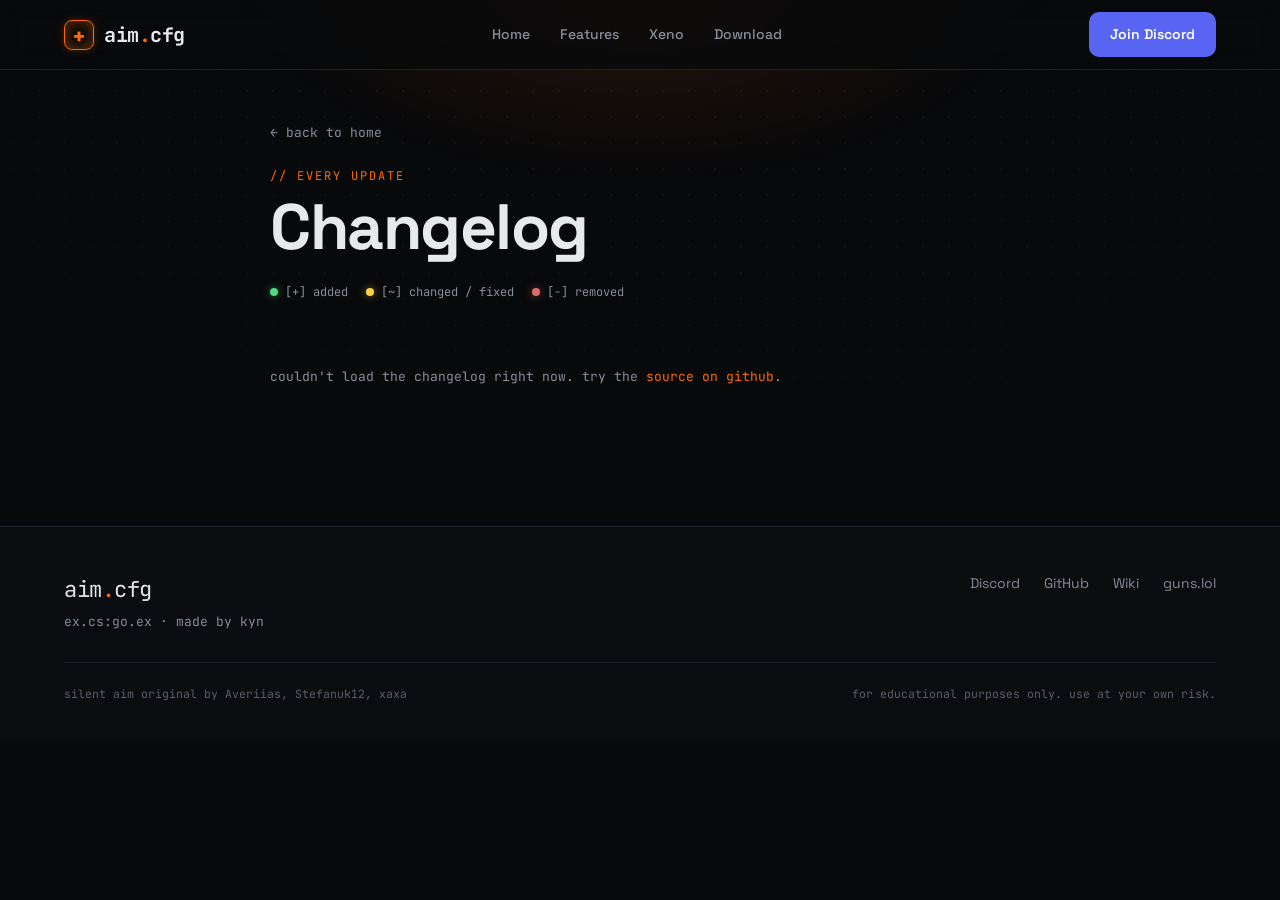
==== commit 4a8c50da: "Add favicon, crosshair cursor, animated background, redesigned games cards" ====
--- a/changelog.html
+++ b/changelog.html
@@ -4,6 +4,7 @@
 <meta charset="UTF-8">
 <meta name="viewport" content="width=device-width, initial-scale=1.0">
 <title>aim.cfg — changelog</title>
+<link rel="icon" href="favicon.png" type="image/png">
 <meta name="description" content="Full changelog for aim.cfg.">
 <link rel="preconnect" href="https://fonts.googleapis.com">
 <link rel="preconnect" href="https://fonts.gstatic.com" crossorigin>
--- a/styles.css
+++ b/styles.css
@@ -23,8 +23,13 @@
   background:var(--bg);color:var(--txt);
   font-family:var(--disp);line-height:1.5;
   overflow-x:hidden;-webkit-font-smoothing:antialiased;
+  cursor:url(assets/cursor.png) 16 16, auto;
 }
 a{color:inherit;text-decoration:none}
+/* crosshair cursor everywhere, ember variant on interactive elements */
+a,button,summary,input,.copy,.chip,.exec,.fcard,.card,.game-card,.gl-chip,.gl-cta,.btn,[onclick]{
+  cursor:url(assets/cursor-pointer.png) 16 16, pointer !important;
+}
 
 /* ===== splash / loading screen ===== */
 .splash{
@@ -55,20 +60,42 @@
 @keyframes loadSlide{0%{transform:translateX(-120%)}100%{transform:translateX(330%)}}
 
 /* ===== backdrop ===== */
-.bg-grid,.bg-scan,.bg-glow{position:fixed;inset:0;pointer-events:none;z-index:0}
+.bg-aurora,.bg-grid,.bg-scan,.bg-glow,.bg-vignette{position:fixed;inset:0;pointer-events:none;z-index:0}
 .bg-grid{
   background-image:radial-gradient(rgba(255,255,255,.045) 1px,transparent 1px);
   background-size:26px 26px;
-  mask-image:radial-gradient(ellipse 90% 70% at 50% 0%,#000 30%,transparent 80%);
-}
+  mask-image:radial-gradient(ellipse 92% 75% at 50% 0%,#000 30%,transparent 80%);
+  animation:gridDrift 50s linear infinite;
+}
+@keyframes gridDrift{from{background-position:0 0}to{background-position:26px 26px}}
 .bg-scan{
   background:repeating-linear-gradient(0deg,rgba(0,0,0,.18) 0 1px,transparent 1px 3px);
   opacity:.35;mix-blend-mode:multiply;
 }
 .bg-glow{
   background:
-    radial-gradient(600px 340px at 50% -6%,rgba(255,107,0,.16),transparent 70%),
-    radial-gradient(700px 500px at 85% 8%,rgba(40,60,90,.12),transparent 70%);
+    radial-gradient(600px 340px at 50% -6%,rgba(255,107,0,.14),transparent 70%);
+  animation:glowDrift 16s ease-in-out infinite alternate;
+}
+@keyframes glowDrift{0%{transform:translateX(-30px)}100%{transform:translateX(30px)}}
+/* animated aurora blobs */
+.bg-aurora{overflow:hidden}
+.bg-aurora::before,.bg-aurora::after{content:"";position:absolute;border-radius:50%;filter:blur(90px)}
+.bg-aurora::before{
+  width:620px;height:620px;top:-260px;left:-80px;
+  background:radial-gradient(circle,rgba(255,107,0,.22),transparent 68%);
+  animation:aur1 24s ease-in-out infinite alternate;
+}
+.bg-aurora::after{
+  width:560px;height:560px;top:-200px;right:-120px;
+  background:radial-gradient(circle,rgba(56,96,156,.2),transparent 68%);
+  animation:aur2 30s ease-in-out infinite alternate;
+}
+@keyframes aur1{0%{transform:translate(0,0) scale(1)}100%{transform:translate(140px,90px) scale(1.25)}}
+@keyframes aur2{0%{transform:translate(0,0) scale(1)}100%{transform:translate(-120px,70px) scale(1.18)}}
+.bg-vignette{background:radial-gradient(ellipse 120% 90% at 50% 30%,transparent 55%,rgba(4,5,7,.55) 100%)}
+@media(prefers-reduced-motion:reduce){
+  .bg-grid,.bg-glow,.bg-aurora::before,.bg-aurora::after{animation:none}
 }
 
 /* ===== nav ===== */
@@ -301,6 +328,35 @@
 .ftag.new{color:var(--green);border-color:rgba(74,222,128,.4)}
 @media(max-width:860px){.fgrid{grid-template-columns:1fr 1fr}.fcard.wide{grid-column:span 2}}
 @media(max-width:560px){.fgrid{grid-template-columns:1fr}.fcard.wide{grid-column:span 1}.fcard-list.cols{grid-template-columns:1fr}}
+
+/* games cards */
+.game-grid{display:grid;grid-template-columns:repeat(3,1fr);gap:14px}
+.game-card{
+  position:relative;overflow:hidden;
+  background:linear-gradient(180deg,var(--card),#0c0f14);
+  border:1px solid var(--line);border-radius:var(--r);padding:22px;
+  transition:transform .25s,border-color .25s;
+}
+.game-card::after{content:"";position:absolute;top:-40%;right:-30%;width:200px;height:200px;
+  background:radial-gradient(circle,rgba(255,107,0,.08),transparent 70%);opacity:0;transition:opacity .3s}
+.game-card:hover{transform:translateY(-5px);border-color:var(--line2)}
+.game-card:hover::after{opacity:1}
+.game-top{display:flex;align-items:center;justify-content:space-between;margin-bottom:16px}
+.game-ico{font-size:26px;width:46px;height:46px;display:grid;place-items:center;
+  background:#0a0c10;border:1px solid var(--line);border-radius:11px}
+.game-mode{font-family:var(--mono);font-size:10px;text-transform:uppercase;letter-spacing:1px;
+  padding:5px 10px;border-radius:6px}
+.game-mode.in{background:rgba(74,222,128,.1);color:var(--green);border:1px solid rgba(74,222,128,.25)}
+.game-mode.ext{background:rgba(255,107,0,.1);color:var(--ember);border:1px solid rgba(255,107,0,.25)}
+.game-card h3{font-family:var(--mono);font-size:18px;letter-spacing:-.3px;margin-bottom:8px}
+.game-card p{font-size:13.5px;color:var(--mut);line-height:1.5;margin-bottom:16px;min-height:60px}
+.game-status{font-family:var(--mono);font-size:11.5px;display:flex;align-items:center;gap:8px;
+  padding-top:14px;border-top:1px solid var(--line)}
+.game-status i{width:7px;height:7px;border-radius:50%}
+.game-status.ok{color:var(--green)} .game-status.ok i{background:var(--green);box-shadow:0 0 8px var(--green)}
+.game-status.warn{color:#ffd23f} .game-status.warn i{background:#ffd23f;box-shadow:0 0 8px rgba(255,210,63,.6)}
+.game-status.info{color:var(--ember)} .game-status.info i{background:var(--ember);box-shadow:0 0 8px rgba(255,107,0,.6)}
+@media(max-width:860px){.game-grid{grid-template-columns:1fr}.game-card p{min-height:0}}
 
 /* games table */
 .table{border:1px solid var(--line);border-radius:var(--r);overflow:hidden;background:var(--card)}
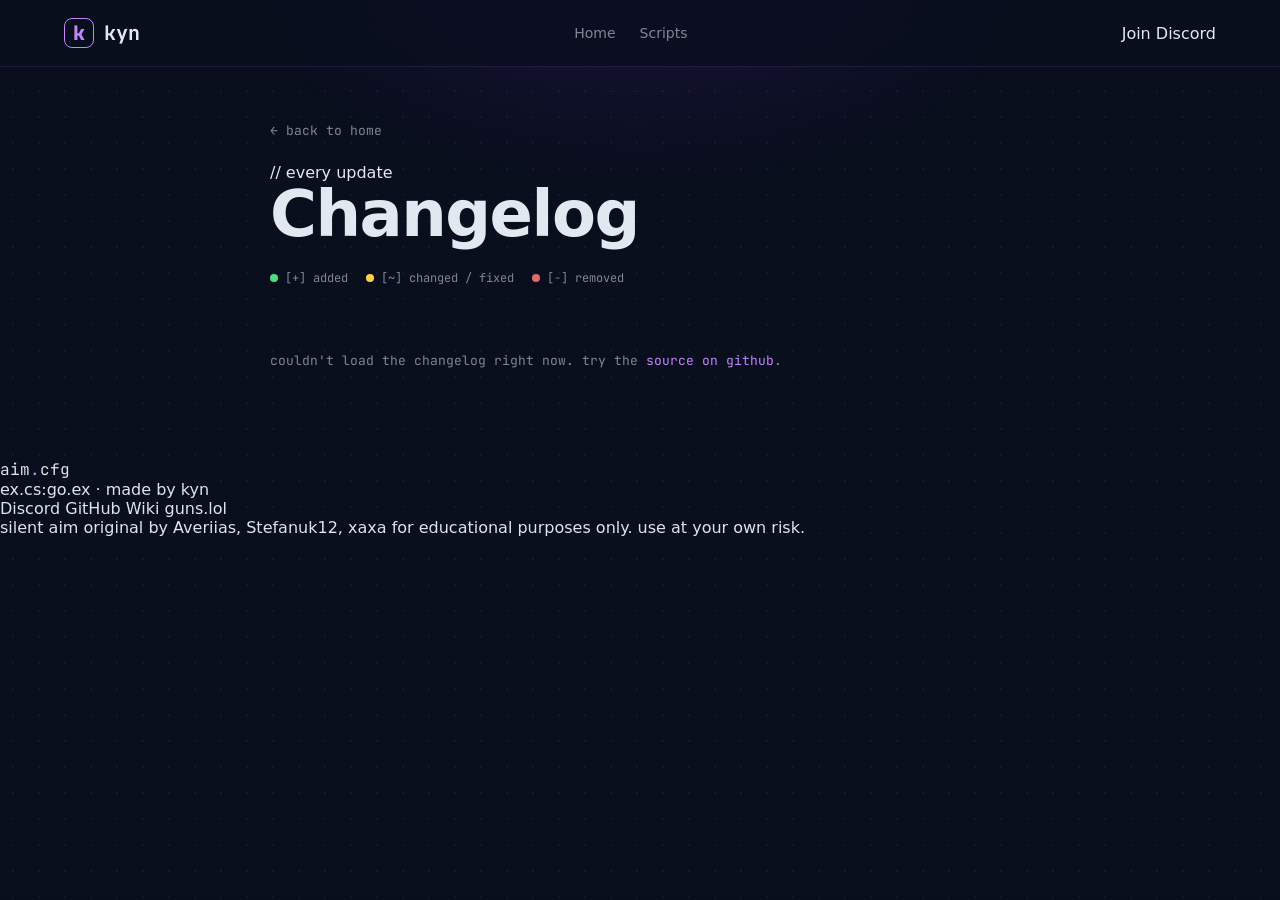
==== commit 3e1cd467: "your message here" ====
--- a/changelog.html
+++ b/changelog.html
@@ -19,14 +19,12 @@
 
 <header class="nav scrolled" id="nav">
   <a class="brand" href="index.html">
-    <span class="brand-mark">+</span>
-    <span class="brand-name">aim<span class="dot">.</span>cfg</span>
+    <span class="brand-mark">k</span>
+    <span class="brand-name">kyn</span>
   </a>
   <nav class="nav-links">
     <a href="index.html">Home</a>
-    <a href="index.html#features">Features</a>
-    <a href="index.html#xeno">Xeno</a>
-    <a href="index.html#get">Download</a>
+    <a href="index.html">Scripts</a>
   </nav>
   <a class="btn btn-discord" href="https://discord.gg/pjfPGmzbN7" target="_blank" rel="noopener">Join Discord</a>
 </header>
--- a/styles.css
+++ b/styles.css
@@ -1,581 +1,327 @@
-/* ===== aim.cfg site — tactical dark ===== */
+/* ===== kyn portfolio — guns.lol style ===== */
 :root{
-  --bg:#08090b;
-  --bg2:#0c0e12;
-  --card:#101318;
-  --card2:#14181e;
-  --line:#1d2128;
-  --line2:#262b33;
-  --txt:#e7e9ed;
-  --mut:#878f9b;
-  --mut2:#5b626d;
-  --ember:#ff6b00;
-  --ember-d:#c25400;
-  --green:#4ade80;
-  --blurple:#5865f2;
-  --r:14px;
+  --bg:#0a0f1e;
+  --txt:#e2e8f0;
+  --txt-dim:rgba(226,232,240,.55);
+  --purple:#7b2ff7;
+  --purple-light:#c084fc;
+  --purple-glow:rgba(123,47,247,.45);
+  --container:rgba(123,47,247,.22);
+  --border:rgba(131,77,197,.35);
   --mono:'JetBrains Mono',ui-monospace,monospace;
-  --disp:'Space Grotesk',system-ui,sans-serif;
+  --pixel:'Silkscreen',monospace;
+  --body:'Onest',system-ui,sans-serif;
 }
 *{box-sizing:border-box;margin:0;padding:0}
+html,body{height:100%}
 html{scroll-behavior:smooth}
 body{
-  background:var(--bg);color:var(--txt);
-  font-family:var(--disp);line-height:1.5;
+  background:var(--bg);color:var(--txt);font-family:var(--body);
   overflow-x:hidden;-webkit-font-smoothing:antialiased;
-  cursor:url(assets/cursor.png) 16 16, auto;
+  min-height:100vh;
 }
 a{color:inherit;text-decoration:none}
-/* crosshair cursor everywhere, ember variant on interactive elements */
-a,button,summary,input,.copy,.chip,.exec,.fcard,.card,.game-card,.gl-chip,.gl-cta,.btn,[onclick]{
-  cursor:url(assets/cursor-pointer.png) 16 16, pointer !important;
-}
-
-/* ===== splash / loading screen ===== */
-.splash{
-  position:fixed;inset:0;z-index:9999;display:grid;place-items:center;
-  background:#06070a;overflow:hidden;transition:opacity .6s ease;
-}
-.splash.hide{opacity:0;pointer-events:none}
-.splash-video{position:absolute;inset:0;width:100%;height:100%;object-fit:cover;opacity:.45;filter:saturate(1.1)}
-.splash-overlay{position:absolute;inset:0;
-  background:radial-gradient(circle at 50% 45%,rgba(6,7,10,.3),rgba(6,7,10,.85) 70%,#06070a),
-  linear-gradient(180deg,rgba(255,107,0,.05),transparent 40%)}
-.splash-grid{position:absolute;inset:0;opacity:.5;
-  background-image:radial-gradient(rgba(255,255,255,.05) 1px,transparent 1px);background-size:24px 24px;
-  mask-image:radial-gradient(ellipse 60% 60% at 50% 50%,#000,transparent 75%)}
-.splash-content{position:relative;text-align:center;display:flex;flex-direction:column;align-items:center}
-.splash-leaf{font-size:58px;line-height:1;filter:drop-shadow(0 0 24px rgba(120,220,140,.55));
-  animation:leafFloat 3s ease-in-out infinite}
-@keyframes leafFloat{0%,100%{transform:translateY(0) rotate(-4deg)}50%{transform:translateY(-10px) rotate(4deg)}}
-.splash-title{font-family:var(--mono);font-weight:800;font-size:clamp(40px,9vw,72px);letter-spacing:-2px;
-  color:#fff;margin-top:14px;text-shadow:0 0 40px rgba(0,0,0,.6)}
-.splash-title span{color:var(--ember);animation:pulse 2s ease-in-out infinite}
-.splash-sub{font-family:var(--mono);font-size:12px;letter-spacing:4px;text-transform:uppercase;
-  color:var(--mut);margin-top:6px}
-.splash-bar{width:170px;height:3px;border-radius:3px;background:rgba(255,255,255,.08);margin-top:26px;overflow:hidden}
-.splash-bar i{display:block;height:100%;width:40%;border-radius:3px;
-  background:linear-gradient(90deg,transparent,var(--ember),transparent);
-  animation:loadSlide 1.1s ease-in-out infinite}
-@keyframes loadSlide{0%{transform:translateX(-120%)}100%{transform:translateX(330%)}}
-
-/* ===== backdrop ===== */
-.bg-aurora,.bg-grid,.bg-scan,.bg-glow,.bg-vignette{position:fixed;inset:0;pointer-events:none;z-index:0}
+button{font:inherit;color:inherit;border:none;background:none;cursor:pointer}
+img,video{display:block;max-width:100%}
+
+/* ===== background video ===== */
+.page-bg{
+  position:fixed;inset:0;width:100%;height:100%;object-fit:cover;z-index:0;
+  filter:saturate(.85) brightness(.55);
+}
+.page-overlay{
+  position:fixed;inset:0;z-index:1;pointer-events:none;
+  background:
+    radial-gradient(ellipse 80% 60% at 50% 40%,rgba(10,15,30,.15),rgba(10,15,30,.72) 70%),
+    linear-gradient(180deg,rgba(10,15,30,.2),rgba(10,15,30,.55));
+}
+
+/* ===== click to enter ===== */
+.enter-screen{
+  position:fixed;inset:0;z-index:100;display:grid;place-items:center;
+  cursor:pointer;transition:opacity .55s ease,visibility .55s;
+}
+.enter-screen.hide{opacity:0;visibility:hidden;pointer-events:none}
+.enter-video{position:absolute;inset:0;width:100%;height:100%;object-fit:cover;filter:brightness(.45)}
+.enter-overlay{position:absolute;inset:0;background:rgba(10,15,30,.35)}
+.enter-text{
+  position:relative;z-index:2;font-family:var(--pixel);font-weight:700;
+  font-size:clamp(22px,4vw,30px);color:var(--txt);
+  text-shadow:0 0 20px rgba(226,232,240,.35);animation:enterPulse 2.4s ease-in-out infinite;
+}
+@keyframes enterPulse{0%,100%{opacity:1}50%{opacity:.45}}
+
+/* ===== ui chrome ===== */
+.ui-vol{
+  position:fixed;top:18px;left:18px;z-index:40;
+  display:flex;align-items:center;justify-content:center;
+  width:42px;height:42px;border-radius:10px;
+  background:var(--container);border:2px solid rgba(123,47,247,.25);
+  color:var(--purple-light);backdrop-filter:blur(8px);transition:.2s;
+}
+.ui-vol:hover{border-color:rgba(192,132,252,.45);box-shadow:0 0 18px var(--purple-glow)}
+.ui-vol.muted .vol-on{display:none}
+.ui-vol.muted .vol-off{display:block!important}
+.ui-vol:not(.muted) .vol-off{display:none!important}
+
+.ui-meta{
+  position:fixed;bottom:18px;left:18px;z-index:40;
+  display:flex;align-items:center;gap:10px;
+  font-family:var(--mono);font-size:13px;color:var(--txt-dim);
+}
+.ui-meta-item{display:inline-flex;align-items:center;gap:6px}
+.ui-meta-sep{opacity:.35}
+
+/* ===== views ===== */
+.view{
+  position:relative;z-index:2;min-height:100vh;
+  display:flex;align-items:center;justify-content:center;
+  padding:80px 20px 100px;
+  opacity:0;transform:translateY(12px);
+  transition:opacity .45s ease,transform .45s ease;
+  pointer-events:none;
+}
+.view.active{
+  opacity:1;transform:none;pointer-events:auto;
+}
+.view[hidden]{display:none!important}
+
+/* ===== home profile ===== */
+.profile-center{
+  width:min(640px,100%);display:flex;flex-direction:column;align-items:center;text-align:center;
+}
+
+.profile-avatar{
+  width:108px;height:108px;border-radius:50%;overflow:hidden;
+  border:3px solid rgba(131,77,197,.35);
+  box-shadow:0 0 24px rgba(123,47,247,.35),0 0 0 6px rgba(123,47,247,.08);
+}
+.profile-avatar img{width:100%;height:100%;object-fit:cover}
+
+.profile-name{
+  margin-top:18px;font-family:var(--pixel);font-weight:700;
+  font-size:clamp(36px,8vw,52px);letter-spacing:2px;color:#fff;
+  text-shadow:0 0 16px rgba(226,232,240,.85),0 0 40px rgba(192,132,252,.35);
+}
+
+.profile-verified{
+  margin-top:8px;color:#fff;filter:drop-shadow(#fff 0 0 2px);
+}
+
+.profile-typewriter{
+  margin-top:22px;min-height:1.4em;font-family:var(--pixel);font-size:clamp(11px,2.2vw,14px);
+  letter-spacing:1px;text-transform:uppercase;color:var(--txt-dim);
+  max-width:420px;line-height:1.6;
+}
+
+.profile-socials{
+  display:flex;align-items:center;justify-content:center;gap:14px;margin-top:28px;
+}
+.social-btn{
+  width:46px;height:46px;border-radius:50%;display:grid;place-items:center;
+  background:var(--container);border:2px solid rgba(123,47,247,.18);
+  color:var(--purple-light);transition:.22s;
+  box-shadow:0 0 14px rgba(123,47,247,.15);
+}
+.social-btn:hover{
+  transform:translateY(-3px);border-color:rgba(192,132,252,.45);
+  box-shadow:0 0 22px rgba(192,132,252,.35);
+  color:#fff;
+}
+.social-btn svg{filter:drop-shadow(#c084fc 1px 0 7px)}
+
+/* profile cards */
+.profile-cards{
+  display:grid;grid-template-columns:repeat(2,1fr);gap:14px;
+  width:100%;margin-top:36px;
+}
+.pcard{
+  overflow:hidden;border-radius:16px;text-align:left;
+  background:linear-gradient(25deg,rgba(25,56,130,.35),rgba(230,230,236,.12));
+  border:3px dashed var(--border);backdrop-filter:blur(6px);
+  transition:transform .25s,border-color .25s,box-shadow .25s;
+}
+.pcard:hover{
+  transform:translateY(-4px);border-color:rgba(192,132,252,.5);
+  box-shadow:0 16px 40px rgba(123,47,247,.25);
+}
+.pcard-banner{height:88px;overflow:hidden;position:relative}
+.pcard-banner video{width:100%;height:100%;object-fit:cover}
+.pcard-body{padding:14px 16px 16px}
+.pcard-body-full{padding:16px}
+.pcard-tag{
+  display:block;font-family:var(--mono);font-size:10px;text-transform:uppercase;
+  letter-spacing:1.2px;color:var(--purple-light);margin-bottom:4px;
+}
+.pcard-title{display:block;font-family:var(--pixel);font-size:16px;color:#fff;margin-bottom:2px}
+.pcard-sub{font-family:var(--mono);font-size:11px;color:var(--txt-dim)}
+.pcard-embed{
+  width:100%;height:auto;border-radius:10px;margin-top:10px;
+  border:1px solid rgba(131,77,197,.2);
+}
+
+.btn-scripts{
+  margin-top:28px;padding:13px 32px;border-radius:12px;
+  font-family:var(--body);font-weight:500;font-size:15px;color:var(--txt);
+  background:rgba(226,232,240,.18);border:2px solid rgba(226,232,240,.14);
+  backdrop-filter:blur(8px);transition:.22s;
+}
+.btn-scripts:hover{
+  background:rgba(226,232,240,.28);border-color:rgba(226,232,240,.28);
+  transform:translateY(-2px);box-shadow:0 8px 24px rgba(0,0,0,.25);
+}
+
+/* ===== scripts view ===== */
+.btn-back{
+  position:fixed;top:18px;right:18px;z-index:40;
+  padding:10px 16px;border-radius:10px;font-family:var(--mono);font-size:13px;
+  background:var(--container);border:2px solid rgba(123,47,247,.25);
+  color:var(--txt);backdrop-filter:blur(8px);transition:.2s;
+}
+.btn-back:hover{border-color:rgba(192,132,252,.45)}
+
+.scripts-center{
+  width:min(920px,100%);display:grid;grid-template-columns:1.2fr .8fr;gap:18px;
+}
+.script-panel{
+  background:linear-gradient(25deg,rgba(25,56,130,.4),rgba(230,230,236,.08));
+  border:3px dashed var(--border);border-radius:16px;padding:24px;
+  backdrop-filter:blur(10px);
+}
+.script-head{display:flex;align-items:center;gap:14px;margin-bottom:20px}
+.script-icon{
+  width:44px;height:44px;border-radius:50%;display:grid;place-items:center;
+  font-family:var(--pixel);font-size:20px;color:var(--purple-light);
+  background:rgba(123,47,247,.25);border:2px solid rgba(131,77,197,.3);
+}
+.script-head h2{font-family:var(--pixel);font-size:22px;letter-spacing:1px}
+.script-head p{font-family:var(--mono);font-size:11px;color:var(--txt-dim);margin-top:2px}
+
+.loaders{display:flex;flex-direction:column;gap:12px}
+.loader-label{font-family:var(--mono);font-size:11px;color:var(--txt-dim);margin-bottom:6px;text-transform:uppercase;letter-spacing:.5px}
+.loader-label span{color:var(--purple-light);font-weight:700}
+.loader-label .warn{color:#f0abfc}
+.code{
+  display:flex;align-items:center;gap:8px;background:rgba(10,15,30,.55);
+  border:1px solid rgba(131,77,197,.25);border-radius:10px;padding:10px 12px;
+}
+.code code{
+  font-family:var(--mono);font-size:11px;color:var(--txt);
+  white-space:nowrap;overflow:hidden;text-overflow:ellipsis;flex:1;min-width:0;
+}
+.copy{
+  font-family:var(--mono);font-size:11px;font-weight:700;flex-shrink:0;
+  background:rgba(123,47,247,.25);color:var(--txt);border:1px solid rgba(131,77,197,.35);
+  border-radius:7px;padding:6px 12px;transition:.18s;
+}
+.copy:hover{border-color:var(--purple-light);color:#fff}
+.copy.done{background:var(--purple-light);color:var(--bg)}
+
+.script-links{
+  display:flex;flex-wrap:wrap;gap:16px;margin-top:18px;padding-top:16px;
+  border-top:1px solid rgba(131,77,197,.2);
+}
+.script-links a{
+  font-family:var(--mono);font-size:12px;color:var(--txt-dim);transition:.2s;
+}
+.script-links a:hover{color:var(--purple-light)}
+
+.script-panel-rs{display:flex;flex-direction:column}
+.rs-embed{
+  display:block;border-radius:12px;overflow:hidden;
+  border:1px solid rgba(131,77,197,.25);background:rgba(10,15,30,.4);
+  transition:border-color .2s;
+}
+.rs-embed:hover{border-color:rgba(192,132,252,.45)}
+.rs-embed img{width:100%;height:auto}
+.btn-open-rs{
+  margin-top:14px;text-align:center;padding:12px;border-radius:10px;
+  font-family:var(--body);font-weight:500;font-size:14px;
+  background:rgba(226,232,240,.15);border:2px solid rgba(226,232,240,.12);transition:.2s;
+}
+.btn-open-rs:hover{background:rgba(226,232,240,.25)}
+
+/* toast */
+.toast{
+  position:fixed;bottom:28px;left:50%;transform:translateX(-50%) translateY(30px);
+  background:var(--purple-light);color:var(--bg);font-family:var(--mono);font-weight:700;font-size:13px;
+  padding:11px 20px;border-radius:10px;opacity:0;pointer-events:none;transition:.3s;z-index:90;
+}
+.toast.show{opacity:1;transform:translateX(-50%) translateY(0)}
+
+/* responsive */
+@media(max-width:720px){
+  .profile-cards{grid-template-columns:1fr}
+  .scripts-center{grid-template-columns:1fr}
+  .code code{font-size:10px;white-space:normal;word-break:break-all}
+}
+
+@media(max-width:480px){
+  .ui-vol,.ui-meta{transform:scale(.92);transform-origin:left}
+  .btn-back{top:14px;right:14px;font-size:12px;padding:8px 12px}
+}
+
+/* ===== changelog page (legacy) ===== */
+.bg-grid,.bg-scan,.bg-glow,.bg-vignette{position:fixed;inset:0;pointer-events:none;z-index:0}
 .bg-grid{
   background-image:radial-gradient(rgba(255,255,255,.045) 1px,transparent 1px);
   background-size:26px 26px;
-  mask-image:radial-gradient(ellipse 92% 75% at 50% 0%,#000 30%,transparent 80%);
-  animation:gridDrift 50s linear infinite;
-}
-@keyframes gridDrift{from{background-position:0 0}to{background-position:26px 26px}}
+}
+.bg-glow{background:radial-gradient(600px 340px at 50% -6%,rgba(123,47,247,.14),transparent 70%)}
 .bg-scan{
   background:repeating-linear-gradient(0deg,rgba(0,0,0,.18) 0 1px,transparent 1px 3px);
-  opacity:.35;mix-blend-mode:multiply;
-}
-.bg-glow{
-  background:
-    radial-gradient(600px 340px at 50% -6%,rgba(255,107,0,.14),transparent 70%);
-  animation:glowDrift 16s ease-in-out infinite alternate;
-}
-@keyframes glowDrift{0%{transform:translateX(-30px)}100%{transform:translateX(30px)}}
-/* animated aurora blobs */
-.bg-aurora{overflow:hidden}
-.bg-aurora::before,.bg-aurora::after{content:"";position:absolute;border-radius:50%;filter:blur(90px)}
-.bg-aurora::before{
-  width:620px;height:620px;top:-260px;left:-80px;
-  background:radial-gradient(circle,rgba(255,107,0,.22),transparent 68%);
-  animation:aur1 24s ease-in-out infinite alternate;
-}
-.bg-aurora::after{
-  width:560px;height:560px;top:-200px;right:-120px;
-  background:radial-gradient(circle,rgba(56,96,156,.2),transparent 68%);
-  animation:aur2 30s ease-in-out infinite alternate;
-}
-@keyframes aur1{0%{transform:translate(0,0) scale(1)}100%{transform:translate(140px,90px) scale(1.25)}}
-@keyframes aur2{0%{transform:translate(0,0) scale(1)}100%{transform:translate(-120px,70px) scale(1.18)}}
-.bg-vignette{background:radial-gradient(ellipse 120% 90% at 50% 30%,transparent 55%,rgba(4,5,7,.55) 100%)}
-@media(prefers-reduced-motion:reduce){
-  .bg-grid,.bg-glow,.bg-aurora::before,.bg-aurora::after{animation:none}
-}
-
-/* ===== nav ===== */
+  opacity:.35;
+}
 .nav{
   position:fixed;top:0;left:0;right:0;z-index:50;
   display:flex;align-items:center;justify-content:space-between;
   padding:18px clamp(18px,5vw,64px);
-  transition:background .3s,border-color .3s,padding .3s;
-  border-bottom:1px solid transparent;
-}
-.nav.scrolled{
-  background:rgba(8,9,11,.78);backdrop-filter:blur(12px);
-  border-bottom:1px solid var(--line);padding-top:12px;padding-bottom:12px;
+  background:rgba(10,15,30,.78);backdrop-filter:blur(12px);
+  border-bottom:1px solid rgba(131,77,197,.2);
 }
 .brand{display:flex;align-items:center;gap:10px;font-weight:700;font-size:20px}
 .brand-mark{
-  font-family:var(--mono);color:var(--ember);font-weight:800;
+  font-family:var(--mono);color:var(--purple-light);font-weight:800;
   display:grid;place-items:center;width:30px;height:30px;
-  border:1px solid var(--ember);border-radius:8px;
-  box-shadow:0 0 14px rgba(255,107,0,.4) inset, 0 0 10px rgba(255,107,0,.25);
-}
-.brand-name{font-family:var(--mono);letter-spacing:-.5px}
-.brand-name .dot{color:var(--ember)}
-.nav-links{display:flex;gap:30px}
-.nav-links a{
-  font-size:14px;color:var(--mut);font-weight:500;position:relative;
-  transition:color .2s;
-}
+  border:1px solid var(--purple-light);border-radius:8px;
+}
+.brand-name{font-family:var(--mono)}
+.brand-name .dot{color:var(--purple-light)}
+.nav-links{display:flex;gap:24px}
+.nav-links a{font-size:14px;color:var(--txt-dim);transition:.2s}
 .nav-links a:hover{color:var(--txt)}
-.nav-links a::after{
-  content:"";position:absolute;left:0;bottom:-6px;height:2px;width:0;
-  background:var(--ember);transition:width .25s;
-}
-.nav-links a:hover::after{width:100%}
-
-/* ===== buttons ===== */
-.btn{
-  display:inline-flex;align-items:center;gap:9px;
-  font-family:var(--disp);font-weight:600;font-size:14px;
-  padding:11px 20px;border-radius:10px;cursor:pointer;border:1px solid transparent;
-  transition:transform .18s,box-shadow .25s,background .2s,border-color .2s;
-}
-.btn:active{transform:translateY(1px) scale(.99)}
-.btn-discord{background:var(--blurple);color:#fff}
-.btn-discord:hover{box-shadow:0 8px 26px rgba(88,101,242,.4);transform:translateY(-2px)}
-.btn-primary{
-  background:linear-gradient(180deg,#ff7d1a,var(--ember));color:#160a00;font-weight:700;
-  box-shadow:0 6px 22px rgba(255,107,0,.28);
-}
-.btn-primary:hover{transform:translateY(-2px);box-shadow:0 12px 34px rgba(255,107,0,.45)}
-.btn-primary .arr{transition:transform .2s}
-.btn-primary:hover .arr{transform:translateX(4px)}
-.btn-ghost{border:1px solid var(--line2);color:var(--txt);background:rgba(255,255,255,.02)}
-.btn-ghost:hover{border-color:var(--ember);color:#fff;transform:translateY(-2px)}
-.btn.big{padding:14px 26px;font-size:15px;width:fit-content}
-
-/* ===== hero ===== */
-main{position:relative;z-index:1}
-.hero{
-  min-height:92vh;display:flex;flex-direction:column;align-items:center;justify-content:center;
-  text-align:center;padding:120px 20px 60px;
-}
-.notice{
-  display:flex;align-items:center;gap:13px;max-width:600px;margin:0 0 30px;
-  background:linear-gradient(180deg,rgba(255,107,0,.1),rgba(255,107,0,.04));
-  border:1px solid rgba(255,107,0,.35);border-radius:12px;padding:13px 14px 13px 16px;
-  text-align:left;
-}
-.notice-ico{
-  flex-shrink:0;width:24px;height:24px;border-radius:50%;display:grid;place-items:center;
-  background:var(--ember);color:#160a00;font-family:var(--mono);font-weight:800;font-size:15px;
-}
-.notice p{font-family:var(--mono);font-size:12.5px;line-height:1.55;color:#ffd9b8;margin:0}
-.notice-x{
-  flex-shrink:0;background:none;border:none;color:var(--mut);font-size:20px;line-height:1;
-  cursor:pointer;padding:2px 4px;transition:color .2s;
-}
-.notice-x:hover{color:var(--txt)}
-.notice.hidden{display:none}
-.hero-tag{
-  font-family:var(--mono);font-size:13px;letter-spacing:3px;text-transform:uppercase;
-  color:var(--mut);border:1px solid var(--line);border-radius:30px;padding:7px 16px;
-  margin-bottom:26px;background:rgba(255,255,255,.02);
-}
-.hero-tag span{color:var(--ember)}
-.hero-title{
-  font-family:var(--mono);font-weight:800;
-  font-size:clamp(64px,12vw,168px);line-height:.9;letter-spacing:-4px;
-  text-shadow:0 0 60px rgba(0,0,0,.6);
-}
-.crosshair-dot{
-  color:var(--ember);position:relative;display:inline-block;
-  text-shadow:0 0 24px rgba(255,107,0,.8);animation:pulse 2.4s ease-in-out infinite;
-}
-@keyframes pulse{0%,100%{opacity:1}50%{opacity:.55}}
-.hero-sub{
-  max-width:560px;margin:24px auto 0;color:var(--mut);font-size:17px;
-}
-.chips{display:flex;flex-wrap:wrap;gap:9px;justify-content:center;margin-top:26px}
-.chip{
-  font-family:var(--mono);font-size:12px;color:var(--mut);
-  border:1px solid var(--line);border-radius:7px;padding:6px 12px;background:rgba(255,255,255,.02);
-  transition:.2s;
-}
-.chip:hover{border-color:var(--ember);color:var(--txt);transform:translateY(-2px)}
-.hero-actions{display:flex;gap:14px;margin-top:36px;flex-wrap:wrap;justify-content:center}
-
-.stats{display:flex;align-items:center;gap:28px;margin-top:54px;flex-wrap:wrap;justify-content:center}
-.stat{display:flex;flex-direction:column;align-items:center;gap:3px}
-.stat b{font-family:var(--mono);font-size:28px;font-weight:800;color:var(--txt)}
-.stat span{font-size:12px;color:var(--mut2);text-transform:uppercase;letter-spacing:1.5px}
-.stat.live b{color:var(--green);display:flex;align-items:center;gap:8px;font-size:20px;text-transform:uppercase}
-.stat.live i{width:9px;height:9px;border-radius:50%;background:var(--green);box-shadow:0 0 10px var(--green);animation:blink 1.6s infinite}
-@keyframes blink{0%,100%{opacity:1}50%{opacity:.3}}
-.divider{width:1px;height:34px;background:var(--line2)}
-
-/* ===== panel (xeno-like) ===== */
-.panel-wrap{padding:20px clamp(16px,5vw,64px) 60px}
-.panel{
-  max-width:1180px;margin:0 auto;display:grid;grid-template-columns:1.7fr 1fr;gap:0;
-  background:linear-gradient(180deg,var(--card),#0c0f14);
-  border:1px solid var(--line);border-radius:20px;overflow:hidden;
-  box-shadow:0 30px 80px -30px rgba(0,0,0,.8);
-}
-.panel-main{padding:clamp(22px,3vw,40px);min-width:0}
-.panel-side{min-width:0}
-.panel-head{display:flex;align-items:center;gap:16px;margin-bottom:30px}
-.logo-orb{
-  width:60px;height:60px;border-radius:50%;display:grid;place-items:center;
-  background:radial-gradient(circle at 35% 30%,#1a1f27,#0a0c10);
-  border:1px solid var(--line2);font-family:var(--mono);color:var(--ember);font-size:26px;font-weight:800;
-  box-shadow:0 0 20px rgba(255,107,0,.18);
-}
-.panel-head h2{font-family:var(--mono);font-size:26px;letter-spacing:-1px}
-.panel-head .ver{color:var(--ember);font-size:18px}
-.release{font-family:var(--mono);font-size:12px;color:var(--mut2);text-transform:uppercase;letter-spacing:1px;margin-top:2px}
-
-.feat-row{display:grid;grid-template-columns:repeat(3,1fr);gap:12px;margin-bottom:26px}
-.feat{background:var(--card2);border:1px solid var(--line);border-radius:12px;padding:18px;transition:.22s;min-width:0}
-.feat:hover{transform:translateY(-3px);border-color:var(--line2);background:#171b22}
-.feat-ico{font-size:22px;color:var(--ember);margin-bottom:10px}
-.feat h3{font-size:15px;margin-bottom:4px}
-.feat p{font-size:12.5px;color:var(--mut);font-family:var(--mono)}
-
-.loaders{display:flex;flex-direction:column;gap:14px;margin-bottom:24px}
-.loader-label{font-family:var(--mono);font-size:12px;color:var(--mut);margin-bottom:7px;text-transform:uppercase;letter-spacing:.5px}
-.loader-label span{color:var(--green);font-weight:700}
-.loader-label .warn{color:var(--ember)}
-.code{
-  display:flex;align-items:center;gap:10px;background:#070809;border:1px solid var(--line);
-  border-radius:10px;padding:12px 12px 12px 14px;
-}
-.code code{
-  font-family:var(--mono);font-size:12.5px;color:#c8d0da;white-space:nowrap;overflow:hidden;
-  text-overflow:ellipsis;flex:1;min-width:0;
-}
-.copy{
-  font-family:var(--mono);font-size:12px;font-weight:700;cursor:pointer;
-  background:var(--card2);color:var(--txt);border:1px solid var(--line2);
-  border-radius:7px;padding:7px 13px;transition:.18s;flex-shrink:0;
-}
-.copy:hover{border-color:var(--ember);color:var(--ember)}
-.copy.done{background:var(--ember);color:#160a00;border-color:var(--ember)}
-
-/* updates side */
-.panel-side{background:#0a0c10;border-left:1px solid var(--line);padding:clamp(22px,3vw,32px) 22px;display:flex;flex-direction:column}
-.side-head{font-family:var(--mono);font-size:14px;font-weight:700;display:flex;align-items:center;gap:8px;margin-bottom:18px}
-.side-head .spark{color:var(--ember)}
-.side-ver{margin-left:auto;font-style:normal;font-family:var(--mono);font-size:11px;font-weight:700;
-  color:var(--ember);border:1px solid rgba(255,107,0,.4);border-radius:6px;padding:2px 8px}
-.updates{display:flex;flex-direction:column;gap:9px;overflow-y:auto;max-height:380px;padding-right:6px}
-.updates::-webkit-scrollbar{width:5px}
-.updates::-webkit-scrollbar-thumb{background:var(--line2);border-radius:3px}
-.update{
-  font-family:var(--mono);font-size:12.5px;color:var(--mut);
-  background:var(--card2);border:1px solid var(--line);border-radius:9px;
-  padding:12px 13px;display:flex;align-items:flex-start;gap:9px;transition:.2s;
-}
-.update:hover{border-color:var(--line2);color:var(--txt);transform:translateX(3px)}
-.update i{width:7px;height:7px;border-radius:50%;background:var(--mut2);margin-top:5px;flex-shrink:0}
-.update.wip i{background:var(--ember);box-shadow:0 0 8px rgba(255,107,0,.6)}
-.update.fix i{background:#ffd23f;box-shadow:0 0 8px rgba(255,210,63,.5)}
-.update.test i{background:var(--blurple);box-shadow:0 0 8px rgba(88,101,242,.5)}
-.update.added i{background:var(--green);box-shadow:0 0 8px rgba(74,222,128,.5)}
-.update.removed i{background:#e06b6b;box-shadow:0 0 8px rgba(224,107,107,.5)}
-.update.changed i{background:#ffd23f;box-shadow:0 0 8px rgba(255,210,63,.5)}
-
-/* ===== sections ===== */
-.section{max-width:1180px;margin:0 auto;padding:70px clamp(16px,5vw,64px)}
-.sec-label{font-family:var(--mono);font-size:12px;color:var(--ember);text-transform:uppercase;letter-spacing:2px;margin-bottom:10px}
-.sec-title{font-size:clamp(30px,5vw,46px);font-weight:700;letter-spacing:-1px;margin-bottom:34px}
-
-.grid{display:grid;grid-template-columns:repeat(3,1fr);gap:14px}
-.card{
-  background:var(--card);border:1px solid var(--line);border-radius:var(--r);padding:24px;
-  transition:transform .25s,border-color .25s,background .25s;position:relative;overflow:hidden;
-}
-.card::before{
-  content:"";position:absolute;inset:0;
-  background:radial-gradient(220px 120px at var(--mx,50%) var(--my,0%),rgba(255,107,0,.1),transparent 70%);
-  opacity:0;transition:opacity .3s;
-}
-.card:hover::before{opacity:1}
-.card:hover{transform:translateY(-5px);border-color:var(--line2);background:var(--card2)}
-.card h3{font-family:var(--mono);font-size:17px;margin-bottom:8px;display:flex;align-items:center;gap:8px}
-.card p{font-size:14px;color:var(--mut)}
-.badge{font-family:var(--mono);font-size:10px;color:var(--ember);border:1px solid var(--ember);border-radius:5px;padding:2px 7px;letter-spacing:1px}
-
-/* feature cards (real script capabilities) */
-.fgrid{display:grid;grid-template-columns:repeat(3,1fr);gap:14px}
-.fcard{
-  background:var(--card);border:1px solid var(--line);border-radius:var(--r);padding:20px 22px;
-  transition:transform .25s,border-color .25s,background .25s;position:relative;overflow:hidden;
-}
-.fcard::before{content:"";position:absolute;inset:0 auto auto 0;width:100%;height:2px;
-  background:linear-gradient(90deg,var(--ember),transparent);opacity:0;transition:opacity .3s}
-.fcard:hover::before{opacity:1}
-.fcard:hover{transform:translateY(-4px);border-color:var(--line2);background:var(--card2)}
-.fcard.wide{grid-column:span 2}
-.fcard-head{display:flex;align-items:center;gap:11px;margin-bottom:14px}
-.fcard-ico{font-size:18px;color:var(--ember);width:30px;height:30px;display:grid;place-items:center;
-  background:rgba(255,107,0,.08);border:1px solid rgba(255,107,0,.25);border-radius:8px;flex-shrink:0}
-.fcard-head h3{font-family:var(--mono);font-size:16px;letter-spacing:-.3px;display:flex;align-items:center;gap:8px}
-.fcard-list{list-style:none;display:flex;flex-direction:column;gap:7px}
-.fcard-list.cols{display:grid;grid-template-columns:1fr 1fr;gap:7px 18px}
-.fcard-list li{font-family:var(--mono);font-size:12.5px;color:var(--mut);line-height:1.4;padding-left:14px;position:relative}
-.fcard-list li::before{content:"›";position:absolute;left:0;color:var(--ember);font-weight:700}
-.ftag{font-family:var(--mono);font-size:9px;text-transform:uppercase;letter-spacing:.5px;color:var(--mut2);
-  border:1px solid var(--line2);border-radius:4px;padding:1px 6px;vertical-align:middle}
-.ftag.new{color:var(--green);border-color:rgba(74,222,128,.4)}
-@media(max-width:860px){.fgrid{grid-template-columns:1fr 1fr}.fcard.wide{grid-column:span 2}}
-@media(max-width:560px){.fgrid{grid-template-columns:1fr}.fcard.wide{grid-column:span 1}.fcard-list.cols{grid-template-columns:1fr}}
-
-/* games cards */
-.game-grid{display:grid;grid-template-columns:repeat(3,1fr);gap:14px}
-.game-card{
-  position:relative;overflow:hidden;
-  background:linear-gradient(180deg,var(--card),#0c0f14);
-  border:1px solid var(--line);border-radius:var(--r);padding:22px;
-  transition:transform .25s,border-color .25s;
-}
-.game-card::after{content:"";position:absolute;top:-40%;right:-30%;width:200px;height:200px;
-  background:radial-gradient(circle,rgba(255,107,0,.08),transparent 70%);opacity:0;transition:opacity .3s}
-.game-card:hover{transform:translateY(-5px);border-color:var(--line2)}
-.game-card:hover::after{opacity:1}
-.game-top{display:flex;align-items:center;justify-content:space-between;margin-bottom:16px}
-.game-ico{font-size:26px;width:46px;height:46px;display:grid;place-items:center;
-  background:#0a0c10;border:1px solid var(--line);border-radius:11px}
-.game-mode{font-family:var(--mono);font-size:10px;text-transform:uppercase;letter-spacing:1px;
-  padding:5px 10px;border-radius:6px}
-.game-mode.in{background:rgba(74,222,128,.1);color:var(--green);border:1px solid rgba(74,222,128,.25)}
-.game-mode.ext{background:rgba(255,107,0,.1);color:var(--ember);border:1px solid rgba(255,107,0,.25)}
-.game-card h3{font-family:var(--mono);font-size:18px;letter-spacing:-.3px;margin-bottom:8px}
-.game-card p{font-size:13.5px;color:var(--mut);line-height:1.5;margin-bottom:16px;min-height:60px}
-.game-status{font-family:var(--mono);font-size:11.5px;display:flex;align-items:center;gap:8px;
-  padding-top:14px;border-top:1px solid var(--line)}
-.game-status i{width:7px;height:7px;border-radius:50%}
-.game-status.ok{color:var(--green)} .game-status.ok i{background:var(--green);box-shadow:0 0 8px var(--green)}
-.game-status.warn{color:#ffd23f} .game-status.warn i{background:#ffd23f;box-shadow:0 0 8px rgba(255,210,63,.6)}
-.game-status.info{color:var(--ember)} .game-status.info i{background:var(--ember);box-shadow:0 0 8px rgba(255,107,0,.6)}
-@media(max-width:860px){.game-grid{grid-template-columns:1fr}.game-card p{min-height:0}}
-
-/* games table */
-.table{border:1px solid var(--line);border-radius:var(--r);overflow:hidden;background:var(--card)}
-.trow{display:grid;grid-template-columns:1.4fr .8fr 1.3fr;gap:14px;padding:16px 22px;border-bottom:1px solid var(--line);font-size:14px;align-items:center;transition:background .2s}
-.trow:last-child{border-bottom:none}
-.trow:not(.thead):hover{background:var(--card2)}
-.thead{font-family:var(--mono);font-size:12px;text-transform:uppercase;letter-spacing:1px;color:var(--mut2);background:#0a0c10}
-.tag-in,.tag-ext{font-family:var(--mono);font-size:11px;padding:4px 9px;border-radius:6px;width:fit-content}
-.tag-in{background:rgba(74,222,128,.1);color:var(--green);border:1px solid rgba(74,222,128,.25)}
-.tag-ext{background:rgba(255,107,0,.1);color:var(--ember);border:1px solid rgba(255,107,0,.25)}
-.trow span:last-child{color:var(--mut);font-family:var(--mono);font-size:12.5px}
-
-/* executors */
-.exec-status-bar{display:flex;align-items:center;gap:9px;margin-bottom:18px;font-family:var(--mono);font-size:12.5px;color:var(--mut)}
-.exec-status-bar a{color:var(--ember)}
-.exec-status-bar .live-dot{width:8px;height:8px;border-radius:50%;background:var(--green);box-shadow:0 0 8px var(--green);animation:blink 1.6s infinite}
-.exec-updated{margin-left:auto;color:var(--mut2);font-size:11.5px}
-.exec-grid{display:grid;grid-template-columns:repeat(2,1fr);gap:12px}
-.exec{
-  display:grid;grid-template-columns:minmax(108px,auto) 1fr auto;align-items:center;gap:14px;
-  background:var(--card);border:1px solid var(--line);border-radius:11px;padding:14px 18px;transition:.22s;
-}
-.exec:hover{border-color:var(--line2);transform:translateY(-2px)}
-.exec-name{display:flex;align-items:center;gap:10px;min-width:0}
-.exec-logo{width:48px;height:27px;object-fit:cover;border-radius:5px;flex-shrink:0;border:1px solid var(--line)}
-.exec b{font-family:var(--mono);font-size:14px;white-space:nowrap}
-.exec .bar{height:6px;background:#0a0c10;border-radius:4px;overflow:hidden;border:1px solid var(--line)}
-.exec .bar i{display:block;height:100%;width:0;background:linear-gradient(90deg,var(--ember-d),var(--ember));border-radius:4px;transition:width 1s cubic-bezier(.2,.8,.2,1)}
-.exec.in-view .bar i{width:var(--w)}
-.exec-right{display:flex;flex-direction:column;align-items:flex-end;gap:4px;min-width:64px}
-.exec em{font-family:var(--mono);font-size:12px;color:var(--mut);font-style:normal}
-.exec-stat{
-  font-family:var(--mono);font-size:9.5px;font-weight:700;letter-spacing:.5px;text-transform:uppercase;
-  padding:3px 7px;border-radius:5px;border:1px solid var(--line2);color:var(--mut2);white-space:nowrap;
-  display:inline-flex;align-items:center;gap:5px;
-}
-.exec-stat::before{content:"";width:6px;height:6px;border-radius:50%;background:currentColor;flex-shrink:0}
-.exec-stat.na::before{display:none}
-.exec-stat.online{color:var(--green);border-color:rgba(74,222,128,.4);background:rgba(74,222,128,.08)}
-.exec-stat.offline{color:#e06b6b;border-color:rgba(224,107,107,.4);background:rgba(224,107,107,.08)}
-.exec-stat.blocked{color:#e06b6b;border-color:rgba(224,107,107,.4)}
-.exec-stat.blocked::before{display:none}
-.exec.dead b{color:#e06b6b}
-.exec.dead .bar i{background:#7a2c2c}
-/* xeno download card */
-.xeno-card{
-  position:relative;overflow:hidden;
-  background:linear-gradient(180deg,var(--card),#0b0d11);
-  border:1px solid var(--line);border-radius:20px;padding:clamp(24px,3vw,40px);
-  box-shadow:0 30px 80px -30px rgba(0,0,0,.8);
-}
-.xeno-glow{position:absolute;top:-40%;right:-10%;width:480px;height:480px;
-  background:radial-gradient(circle,rgba(255,107,0,.12),transparent 65%);pointer-events:none}
-.xeno-top{display:flex;align-items:center;gap:22px;position:relative}
-.xeno-orb{
-  width:74px;height:74px;flex-shrink:0;border-radius:50%;display:grid;place-items:center;color:var(--ember);
-  background:radial-gradient(circle at 35% 30%,#1a1f27,#0a0c10);border:1px solid var(--line2);
-  box-shadow:0 0 26px rgba(255,107,0,.22);
-}
-.xeno-head{flex:1;min-width:0}
-.xeno-head h3{font-family:var(--mono);font-size:24px;letter-spacing:-.5px}
-.xeno-ver{color:var(--ember)}
-.xeno-rel{font-family:var(--mono);font-size:11.5px;color:var(--mut2);text-transform:uppercase;letter-spacing:1px;margin:3px 0 8px}
-.xeno-head p{color:var(--mut);font-size:14px;max-width:460px}
-.xeno-size{text-align:right;flex-shrink:0}
-.xeno-size b{display:block;font-family:var(--mono);font-size:20px;color:var(--txt)}
-.xeno-size span{font-family:var(--mono);font-size:11px;color:var(--mut2);text-transform:uppercase;letter-spacing:1px}
-
-.xeno-feats{display:grid;grid-template-columns:repeat(3,1fr);gap:12px;margin:26px 0;position:relative}
-.xf{display:flex;align-items:center;gap:12px;background:var(--card2);border:1px solid var(--line);border-radius:12px;padding:15px 16px;transition:.2s}
-.xf:hover{border-color:var(--line2);transform:translateY(-2px)}
-.xf-ico{font-size:20px;color:var(--ember)}
-.xf b{font-size:14px;font-family:var(--mono)}
-.xf em{display:block;font-style:normal;font-size:12px;color:var(--mut);margin-top:2px}
-
-.xeno-actions{display:flex;gap:12px;flex-wrap:wrap;position:relative}
-.xeno-disc{margin-top:18px;font-family:var(--mono);font-size:11.5px;color:var(--mut2);position:relative}
-
-@media(max-width:720px){
-  .xeno-top{flex-wrap:wrap}
-  .xeno-size{text-align:left}
-  .xeno-feats{grid-template-columns:1fr}
-}
-
-/* guns.lol card */
-.gl-card{
-  display:block;max-width:520px;margin:0 auto;position:relative;overflow:hidden;
-  background:linear-gradient(180deg,var(--card),#0b0d11);border:1px solid var(--line);
-  border-radius:20px;transition:transform .3s,border-color .3s,box-shadow .3s;
-  box-shadow:0 24px 60px -28px rgba(0,0,0,.8);
-}
-.gl-card:hover{transform:translateY(-5px);border-color:var(--line2);box-shadow:0 34px 80px -28px rgba(255,107,0,.25)}
-.gl-banner{height:150px;position:relative;overflow:hidden;background:linear-gradient(180deg,#15171d,#0d0f13)}
-.gl-video{position:absolute;inset:0;width:100%;height:100%;object-fit:cover;display:block}
-.gl-banner-fade{position:absolute;inset:0;background:linear-gradient(180deg,rgba(11,13,17,.05) 40%,rgba(11,13,17,.55) 80%,#0b0d11 100%)}
-.gl-body{padding:0 26px 26px;position:relative}
-.gl-avatar{
-  width:92px;height:92px;border-radius:50%;margin-top:-46px;position:relative;
-  border:3px solid #0b0d11;background:#0b0d11;overflow:hidden;
-}
-.gl-avatar img{width:100%;height:100%;object-fit:cover;display:block}
-.gl-avatar-fallback{
-  display:none;width:100%;height:100%;place-items:center;
-  font-family:var(--mono);font-weight:800;font-size:40px;color:var(--ember);
-  background:radial-gradient(circle at 35% 30%,#1a1f27,#0a0c10);
-}
-.gl-name{display:flex;align-items:baseline;gap:10px;margin-top:14px;flex-wrap:wrap}
-.gl-name h3{font-size:24px;font-family:var(--mono);letter-spacing:-.5px}
-.gl-handle{font-family:var(--mono);font-size:13px;color:var(--ember)}
-.gl-bio{color:var(--mut);font-size:14px;margin-top:8px}
-.gl-socials{display:flex;flex-wrap:wrap;gap:8px;margin-top:16px}
-.gl-chip{font-family:var(--mono);font-size:11.5px;color:var(--mut);border:1px solid var(--line);
-  border-radius:7px;padding:6px 11px;background:rgba(255,255,255,.02);transition:.2s;cursor:pointer;
-  display:inline-flex;align-items:center;gap:6px}
-.gl-chip svg{width:13px;height:13px;flex-shrink:0}
-.gl-chip:hover{border-color:var(--ember);color:var(--ember);transform:translateY(-2px)}
-.gl-cta{
-  margin-top:20px;display:flex;align-items:center;justify-content:center;gap:9px;
-  font-family:var(--disp);font-weight:700;font-size:14px;color:#160a00;
-  background:linear-gradient(180deg,#ff7d1a,var(--ember));border-radius:11px;padding:13px;
-  box-shadow:0 6px 22px rgba(255,107,0,.25);transition:.2s;
-}
-.gl-cta span{transition:transform .2s}
-.gl-card:hover .gl-cta span{transform:translateX(4px)}
-.gl-note{text-align:center;margin-top:18px;font-family:var(--mono);font-size:12.5px;color:var(--mut2)}
-.gl-note a{color:var(--ember)}
-
-/* full changelog page */
 .cl-main{max-width:820px;margin:0 auto;padding:120px clamp(16px,5vw,40px) 60px;position:relative;z-index:1}
-.cl-back{font-family:var(--mono);font-size:13px;color:var(--mut);transition:.2s;display:inline-block;margin-bottom:24px}
-.cl-back:hover{color:var(--ember)}
+.cl-back{font-family:var(--mono);font-size:13px;color:var(--txt-dim);transition:.2s;display:inline-block;margin-bottom:24px}
+.cl-back:hover{color:var(--purple-light)}
 .cl-title{font-size:clamp(38px,7vw,64px);font-weight:700;letter-spacing:-1.5px;line-height:1}
-.cl-sub{font-family:var(--mono);font-size:13px;color:var(--mut2);margin-top:12px}
-.cl-legend{display:flex;flex-wrap:wrap;gap:18px;margin:24px 0 36px;font-family:var(--mono);font-size:12px;color:var(--mut)}
+.cl-sub{font-family:var(--mono);font-size:13px;color:var(--txt-dim);margin-top:12px}
+.cl-legend{display:flex;flex-wrap:wrap;gap:18px;margin:24px 0 36px;font-family:var(--mono);font-size:12px;color:var(--txt-dim)}
 .cl-legend span{display:flex;align-items:center;gap:7px}
 .cl-legend i{width:8px;height:8px;border-radius:50%}
-.d-wip{background:var(--ember);box-shadow:0 0 8px rgba(255,107,0,.6)}
-.d-fix{background:#ffd23f;box-shadow:0 0 8px rgba(255,210,63,.5)}
-.d-test{background:var(--blurple);box-shadow:0 0 8px rgba(88,101,242,.5)}
-.d-new{background:var(--mut2)}
-.d-added{background:var(--green);box-shadow:0 0 8px rgba(74,222,128,.5)}
-.d-removed{background:#e06b6b;box-shadow:0 0 8px rgba(224,107,107,.5)}
-
+.d-wip{background:var(--purple-light)}
+.d-fix{background:#ffd23f}
+.d-test{background:#5865f2}
+.d-added{background:#4ade80}
+.d-removed{background:#e06b6b}
 .cl-release{margin-bottom:38px}
-.cl-rel-head{display:flex;align-items:baseline;gap:14px;margin-bottom:16px;padding-bottom:12px;border-bottom:1px solid var(--line)}
-.cl-rel-head h2{font-family:var(--mono);font-size:22px;color:var(--ember);letter-spacing:-.5px}
-.cl-date{font-family:var(--mono);font-size:12px;color:var(--mut2);text-transform:uppercase;letter-spacing:1px}
+.cl-rel-head{display:flex;align-items:baseline;gap:14px;margin-bottom:16px;padding-bottom:12px;border-bottom:1px solid rgba(131,77,197,.2)}
+.cl-rel-head h2{font-family:var(--mono);font-size:22px;color:var(--purple-light)}
+.cl-date{font-family:var(--mono);font-size:12px;color:var(--txt-dim);text-transform:uppercase}
 .cl-list{display:flex;flex-direction:column;gap:10px;position:relative;padding-left:22px}
-.cl-list::before{content:"";position:absolute;left:3px;top:6px;bottom:6px;width:1px;background:var(--line2)}
+.cl-list::before{content:"";position:absolute;left:3px;top:6px;bottom:6px;width:1px;background:rgba(131,77,197,.25)}
 .cl-row{
-  display:flex;align-items:center;gap:12px;background:var(--card);border:1px solid var(--line);
+  display:flex;align-items:center;gap:12px;background:rgba(123,47,247,.12);border:1px solid rgba(131,77,197,.2);
   border-radius:11px;padding:14px 16px;position:relative;transition:.2s;
 }
-.cl-row:hover{border-color:var(--line2);transform:translateX(3px)}
-.cl-row>i{position:absolute;left:-22px;width:9px;height:9px;border-radius:50%;background:var(--mut2);border:2px solid var(--bg)}
-.cl-row.wip>i{background:var(--ember);box-shadow:0 0 8px rgba(255,107,0,.6)}
-.cl-row.fix>i{background:#ffd23f;box-shadow:0 0 8px rgba(255,210,63,.5)}
-.cl-row.test>i{background:var(--blurple);box-shadow:0 0 8px rgba(88,101,242,.5)}
-.cl-row.added>i{background:var(--green);box-shadow:0 0 8px rgba(74,222,128,.5)}
-.cl-row.removed>i{background:#e06b6b;box-shadow:0 0 8px rgba(224,107,107,.5)}
-.cl-row.changed>i{background:#ffd23f;box-shadow:0 0 8px rgba(255,210,63,.5)}
-.cl-row>span{flex:1;font-size:14px;color:var(--txt)}
+.cl-row:hover{border-color:rgba(192,132,252,.35)}
+.cl-row>i{position:absolute;left:-22px;width:9px;height:9px;border-radius:50%;background:var(--txt-dim);border:2px solid var(--bg)}
+.cl-row.added>i{background:#4ade80}
+.cl-row.removed>i{background:#e06b6b}
+.cl-row.changed>i{background:#ffd23f}
+.cl-row>span{flex:1;font-size:14px}
 .cl-tag{font-style:normal;font-family:var(--mono);font-size:10px;text-transform:uppercase;letter-spacing:1px;
-  color:var(--mut2);border:1px solid var(--line2);border-radius:5px;padding:3px 8px}
-.cl-row.wip .cl-tag{color:var(--ember);border-color:rgba(255,107,0,.4)}
-.cl-row.fix .cl-tag{color:#ffd23f;border-color:rgba(255,210,63,.35)}
-.cl-row.test .cl-tag{color:var(--blurple);border-color:rgba(88,101,242,.4)}
-.cl-row.added .cl-tag{color:var(--green);border-color:rgba(74,222,128,.35)}
-.cl-row.removed .cl-tag{color:#e06b6b;border-color:rgba(224,107,107,.4)}
-.cl-row.changed .cl-tag{color:#ffd23f;border-color:rgba(255,210,63,.35)}
-.cl-empty{font-family:var(--mono);font-size:13px;color:var(--mut);padding:30px 0}
-.cl-empty a{color:var(--ember)}
-
-/* link to full changelog from panel */
-.side-foot{margin-top:14px;padding-top:14px;border-top:1px solid var(--line)}
-.side-foot a{font-family:var(--mono);font-size:12px;color:var(--mut);display:flex;align-items:center;gap:6px;transition:.2s}
-.side-foot a:hover{color:var(--ember)}
-.side-foot a span{transition:transform .2s}
-.side-foot a:hover span{transform:translateX(3px)}
-
-/* footer */
-.footer{border-top:1px solid var(--line);margin-top:50px;padding:46px clamp(16px,5vw,64px) 40px;background:#0a0c10}
-.foot-top{max-width:1180px;margin:0 auto;display:flex;justify-content:space-between;align-items:flex-start;gap:24px;flex-wrap:wrap}
-.foot-brand .brand-name{font-family:var(--mono);font-size:22px}
-.foot-brand p{color:var(--mut);font-size:13px;margin-top:6px;font-family:var(--mono)}
-.foot-links{display:flex;gap:24px;flex-wrap:wrap}
-.foot-links a{color:var(--mut);font-size:14px;transition:.2s;display:inline-flex;align-items:center;gap:7px}
-.foot-links a svg{width:15px;height:15px;flex-shrink:0}
-.foot-links a:hover{color:var(--ember)}
-.foot-credits{max-width:1180px;margin:30px auto 0;padding-top:22px;border-top:1px solid var(--line);display:flex;justify-content:space-between;gap:14px;flex-wrap:wrap}
-.foot-credits span{font-family:var(--mono);font-size:11.5px;color:var(--mut2)}
-
-/* toast */
-.toast{
-  position:fixed;bottom:28px;left:50%;transform:translateX(-50%) translateY(30px);
-  background:var(--ember);color:#160a00;font-family:var(--mono);font-weight:700;font-size:13px;
-  padding:11px 20px;border-radius:10px;opacity:0;pointer-events:none;transition:.3s;z-index:90;
-  box-shadow:0 10px 30px rgba(255,107,0,.4);
-}
-.toast.show{opacity:1;transform:translateX(-50%) translateY(0)}
-
-/* reveal */
-.reveal{opacity:0;transform:translateY(26px);transition:opacity .7s,transform .7s}
-.reveal.in-view{opacity:1;transform:none}
-
-/* responsive */
-@media(max-width:860px){
-  .nav-links{display:none}
-  .panel{grid-template-columns:1fr}
-  .panel-side{border-left:none;border-top:1px solid var(--line)}
-  .grid{grid-template-columns:1fr 1fr}
-  .feat-row{grid-template-columns:1fr}
-  .exec-grid{grid-template-columns:1fr}
-  .trow{grid-template-columns:1fr;gap:6px}
-  .trow span:last-child,.thead{display:none}
-  .foot-credits{flex-direction:column}
-}
-@media(max-width:520px){
-  .grid{grid-template-columns:1fr}
-  .stats{gap:18px}
-  .divider{display:none}
-}
+  color:var(--txt-dim);border:1px solid rgba(131,77,197,.25);border-radius:5px;padding:3px 8px}
+.cl-empty{font-family:var(--mono);font-size:13px;color:var(--txt-dim);padding:30px 0}
+.cl-empty a{color:var(--purple-light)}
+
+@media(max-width:860px){.nav-links{display:none}}
